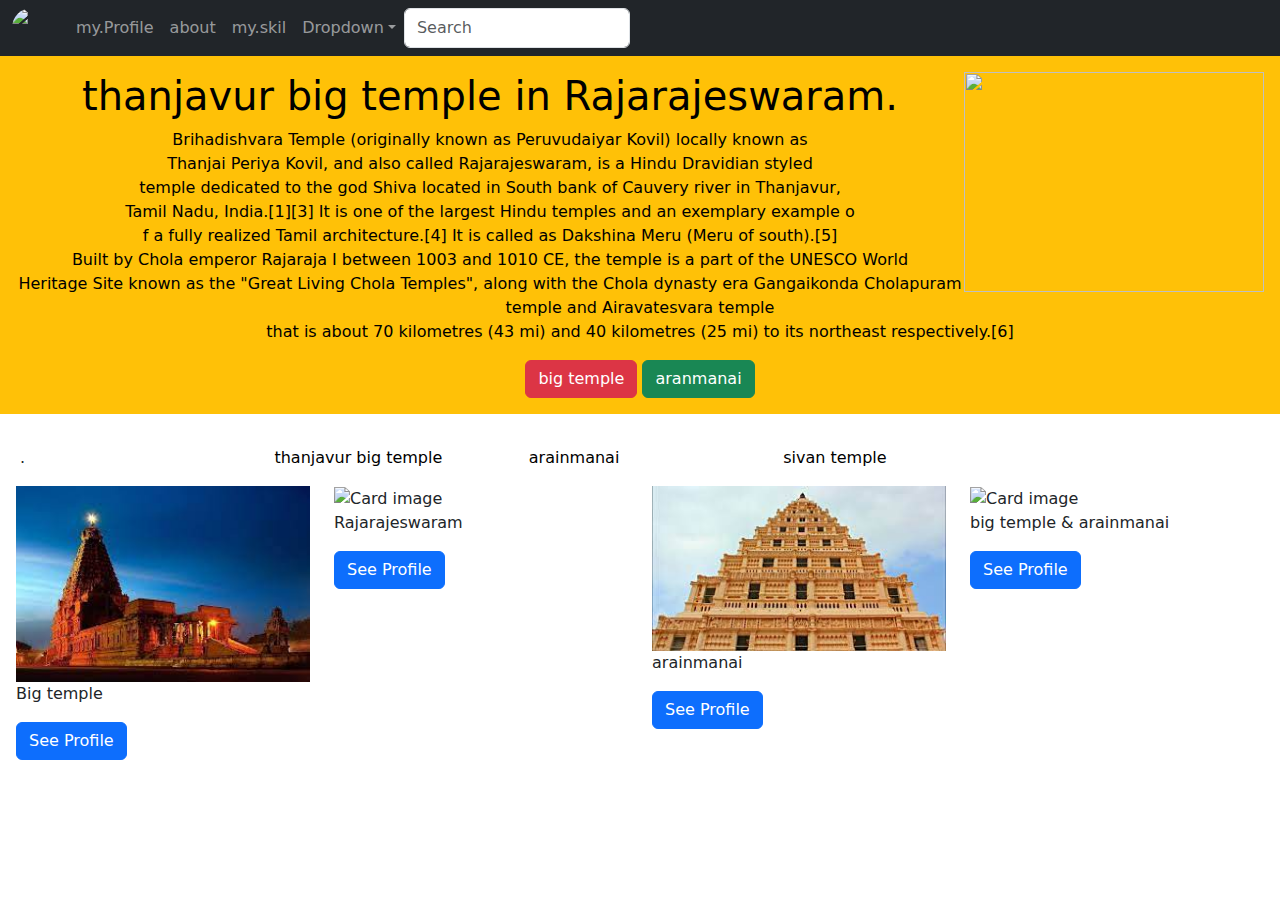
==== my own project/my portfolio.html @ 3fac7ea2 "sj.." ====
<!DOCTYPE html>
<html lang="en">
<head>
  <title>my new portfolio.</title>
  <meta charset="utf-8">
  <meta name="viewport" content="width=device-width, initial-scale=1">
  <link href="https://cdn.jsdelivr.net/npm/bootstrap@5.1.3/dist/css/bootstrap.min.css" rel="stylesheet">
  <script src="https://cdn.jsdelivr.net/npm/bootstrap@5.1.3/dist/js/bootstrap.bundle.min.js"></script>
  <link rel="stylesheet" href="boot.css">
</head>
<body>
    <nav class="navbar navbar-expand-sm bg-dark navbar-dark">
  <div class="container-fluid">
    <img src="https://encrypted-tbn0.gstatic.com/images?q=tbn:ANd9GcQzvE4Hkj0-R6w1xqtwpX_tSBVHMkHheyPXFw&usqp=CAU" alt="Logo" style="width:40px;" class="rounded-pill">
    <a class="navbar-brand" href="#"></a>
    <button class="navbar-toggler" type="button" data-bs-toggle="collapse" data-bs-target="#collapsibleNavbar">
      <span class="navbar-toggler-icon"></span>
    </button>
    <div class="collapse navbar-collapse" id="collapsibleNavbar">
      <ul class="navbar-nav">
        <li class="nav-item">
          <a class="nav-link" href="https://en.wikipedia.org/wiki/Elon_Musk#:~:text=Elon%20Reeve%20Musk%20FRS%20(%2F%CB%88,founder%20of%20Neuralink%20and%20OpenAI." target="_blank">my.Profile</a>
        </li>
        <li class="nav-item">
          <a class="nav-link" href="https://en.wikipedia.org/wiki/Mark_Zuckerberg#:~:text=Mark%20Elliot%20Zuckerberg%20was%20born,in%20Dobbs%20Ferry%2C%20New%20York." target="_blank">about</a>
        </li>
        <li class="nav-item">
          <a class="nav-link" href="https://medium.com/introverts-digest/keanu-reeves-a-life-story-that-will-inspire-you-c6cd361d05ea#:~:text=Keanu%20Reeves%20was%20born%20in,in%20a%20bed%20of%20roses." target="_blank">my.skil

          </a>
        </li>
        <li class="nav-item dropdown">
          <a class="nav-link dropdown-toggle" href="#" role="button" data-bs-toggle="dropdown">Dropdown</a>
          <ul class="dropdown-menu">
            <li><a class="dropdown-item" href="C:\Users\mohamedaadhilm\Downloads" target="_blank">help</a></li>
            <li><a class="dropdown-item" href="https://www.pdfdrive.com/rich-dad-poor-dad-e136494023.html" target="_blank">customer</li>
            <li><a class="dropdown-item" href="https://icrrd.com/media/01-11-2020-205951Mindset%20by%20Carol%20S.%20Dweck.pdf" target="_blank">mydream</a></li>
            <div class="aad form-check form-switch">
               
              </div>
          </ul>
        </li>
        <div class="input-group">
            <input type="search chocolate" class="form-control rounded" placeholder="Search" aria-label="Search" aria-describedby="search-addon"/>
      </div>
      </ul>
    </div>
  </div>
</nav>
    <div class="container-fluid p-3 bg-warning text-black text-center">
        <img src="https://encrypted-tbn0.gstatic.com/images?q=tbn:ANd9GcT7Dd1ev8yJpEah7RLB0MhgprL3kizxMWWjIA&usqp=CAU" class="mms float-lg-end" width="300" height="220">
      <h1 class="mmc">thanjavur big temple in Rajarajeswaram.</h1>
      <p>Brihadishvara Temple (originally known as Peruvudaiyar Kovil) locally known as<br>
         Thanjai Periya Kovil, and also called Rajarajeswaram, is a Hindu Dravidian styled <br>
         temple dedicated to the god Shiva located in South bank of Cauvery river in Thanjavur,<br>          Tamil Nadu, India.[1][3] It is one of the largest Hindu temples and an exemplary example o<br>
f a fully realized Tamil architecture.[4] It is called as Dakshina Meru (Meru of south).[5]<br>
         Built by Chola emperor Rajaraja I between 1003 and 1010 CE, the temple is a part of the UNESCO World <br>
         Heritage Site known as the "Great Living Chola Temples", along with the Chola dynasty era Gangaikonda Cholapuram temple and Airavatesvara temple <br>
         that is about 70 kilometres (43 mi) and 40 kilometres (25 mi) to its northeast respectively.[6]</p>
  <input type="button" class="msa btn btn-danger" value="big temple">
  <input type="submit" class="msa btn btn-success" value="aranmanai">
    </div>
            <div class="row p-3">
              <div class="k msq col p-3 bg-body text-body">.    </div>
                <div class="k msq col p-3 bg-body text-black">thanjavur big temple</div>
                <div class="k msq col p-3 bg-body text-black">arainmanai</div>
                <div class="k msq col p-3 bg-body text-black">sivan temple</div>
                <div class="k msq col p-3 bg-body text-white">.    </div>
                <div class="card-body">
                   
        </div>
        <div class="col-lg-3">
            <img class="card-img-top" src="[data-uri]"class="mms float-lg-end" alt="Card image" style="width:100%">
            <div class="card-body">
              <h4 class="card-title"></h4>
              <p class="card-text">Big temple</p>
              <a href="https://en.wikipedia.org/wiki/Brihadisvara_Temple,_Thanjavur" class="btn btn-primary">See Profile</a>
        </div>
        </div>
        <div class="col-lg-3">
            <img class="card-img-top" src="https://encrypted-tbn0.gstatic.com/images?q=tbn:ANd9GcTAtp02z7pX81Rr9ZTrzm1um8X60-qDIQ8Bwdwp5wKbGUBso6fjnmjB8Qe-5LkKTTfW9Bk&usqp=CAU" alt="Card image" style="width:100%">
            <div class="card-body">
              <h4 class="card-title"></h4>
              <p class="card-text">Rajarajeswaram</p>
              <a href="https://en.wikipedia.org/wiki/Brihadisvara_Temple,_Thanjavur" class="btn btn-primary">See Profile</a>
            </div>
        </div>
        <div class="col-lg-3">
                <img class="card-img-top" src="[data-uri]" alt="Card image" style="width:100%">
                <div class="card-body">
                  <h4 class="card-title"></h4>
                  <p class="card-text">arainmanai</p>
                  <a href="https://en.wikipedia.org/wiki/Brihadisvara_Temple,_Thanjavur" class="btn btn-primary">See Profile</a>
                </div>
            </div>
            <div class="col-sm-3">
                <img class="card-img-top" src="https://encrypted-tbn0.gstatic.com/images?q=tbn:ANd9GcTFquJi8RsHmMvoy42oDKAiXzB5qRAxFtO9oA&usqp=CAU" alt="Card image" style="width:100%">
                <div class="card-body">
                  <h4 class="card-title"></h4>
                  <p class="card-text">big temple & arainmanai</p>
                  <a href="https://en.wikipedia.org/wiki/Brihadisvara_Temple,_Thanjavur" class="btn btn-primary">See Profile</a>
                </div>
            </div>
      </div>
</body>
</html>
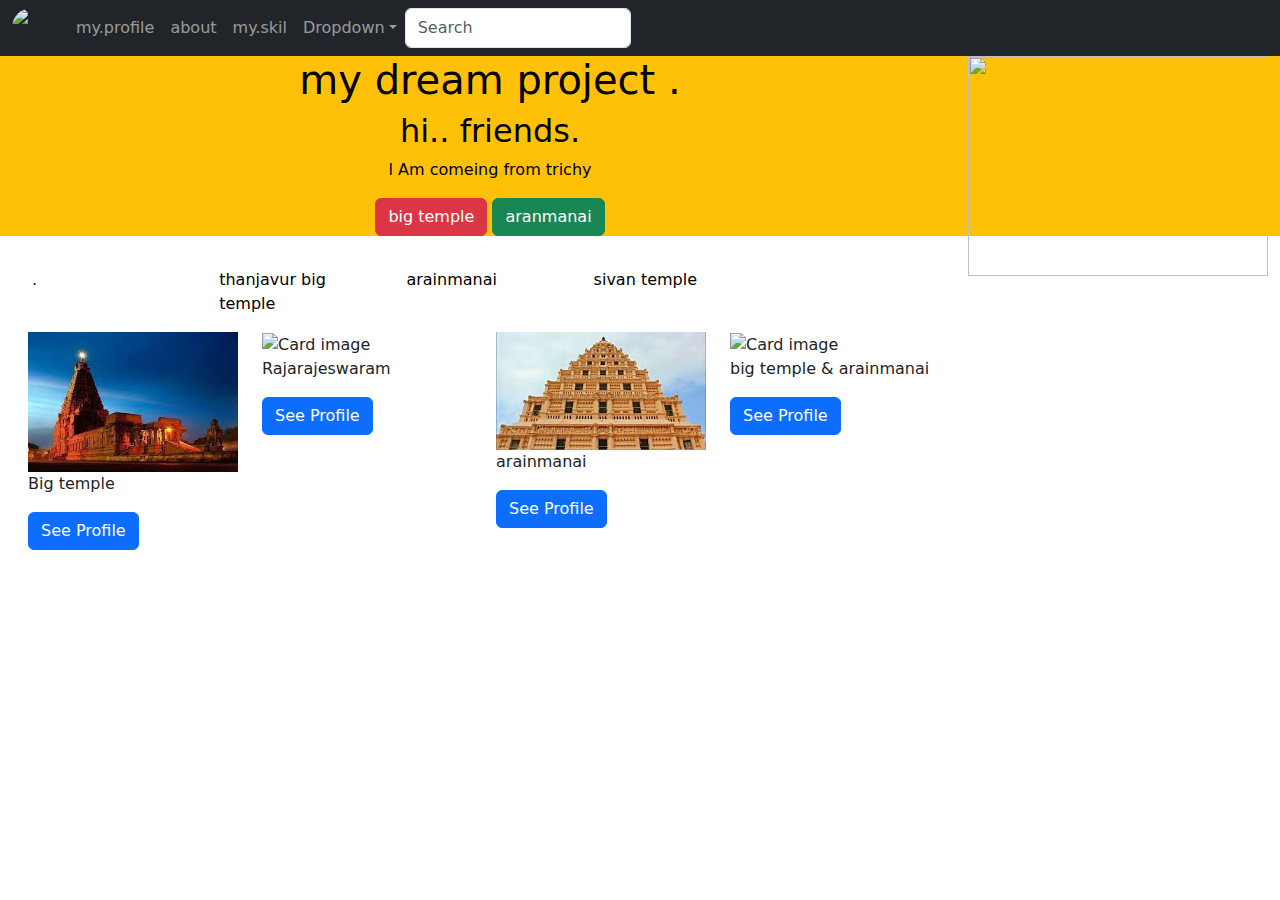
==== commit 7243fca0: "hii...sj" ====
--- a/my own project/my portfolio.html
+++ b/my own project/my portfolio.html
@@ -1,7 +1,7 @@
 <!DOCTYPE html>
 <html lang="en">
 <head>
-  <title>my new portfolio.</title>
+  <title>my new profile</title>
   <meta charset="utf-8">
   <meta name="viewport" content="width=device-width, initial-scale=1">
   <link href="https://cdn.jsdelivr.net/npm/bootstrap@5.1.3/dist/css/bootstrap.min.css" rel="stylesheet">
@@ -11,7 +11,7 @@
 <body>
     <nav class="navbar navbar-expand-sm bg-dark navbar-dark">
   <div class="container-fluid">
-    <img src="https://encrypted-tbn0.gstatic.com/images?q=tbn:ANd9GcQzvE4Hkj0-R6w1xqtwpX_tSBVHMkHheyPXFw&usqp=CAU" alt="Logo" style="width:40px;" class="rounded-pill">
+    <img src="https://avatars.githubusercontent.com/u/109274974?v=4" alt="Logo" style="width:40px;" class="rounded-pill">
     <a class="navbar-brand" href="#"></a>
     <button class="navbar-toggler" type="button" data-bs-toggle="collapse" data-bs-target="#collapsibleNavbar">
       <span class="navbar-toggler-icon"></span>
@@ -19,24 +19,21 @@
     <div class="collapse navbar-collapse" id="collapsibleNavbar">
       <ul class="navbar-nav">
         <li class="nav-item">
-          <a class="nav-link" href="https://en.wikipedia.org/wiki/Elon_Musk#:~:text=Elon%20Reeve%20Musk%20FRS%20(%2F%CB%88,founder%20of%20Neuralink%20and%20OpenAI." target="_blank">my.Profile</a>
+          <a class="nav-link" href="https://en.wikipedia.org/wiki/Elon_Musk#:~:text=Elon%20Reeve%20Musk%20FRS%20(%2F%CB%88,founder%20of%20Neuralink%20and%20OpenAI." target="_blank">my.profile</a>
         </li>
         <li class="nav-item">
           <a class="nav-link" href="https://en.wikipedia.org/wiki/Mark_Zuckerberg#:~:text=Mark%20Elliot%20Zuckerberg%20was%20born,in%20Dobbs%20Ferry%2C%20New%20York." target="_blank">about</a>
         </li>
         <li class="nav-item">
-          <a class="nav-link" href="https://medium.com/introverts-digest/keanu-reeves-a-life-story-that-will-inspire-you-c6cd361d05ea#:~:text=Keanu%20Reeves%20was%20born%20in,in%20a%20bed%20of%20roses." target="_blank">my.skil
-
-          </a>
+          <a class="nav-link" href="https://medium.com/introverts-digest/keanu-reeves-a-life-story-that-will-inspire-you-c6cd361d05ea#:~:text=Keanu%20Reeves%20was%20born%20in,in%20a%20bed%20of%20roses." target="_blank">my.skil</a>
         </li>
         <li class="nav-item dropdown">
           <a class="nav-link dropdown-toggle" href="#" role="button" data-bs-toggle="dropdown">Dropdown</a>
           <ul class="dropdown-menu">
             <li><a class="dropdown-item" href="C:\Users\mohamedaadhilm\Downloads" target="_blank">help</a></li>
             <li><a class="dropdown-item" href="https://www.pdfdrive.com/rich-dad-poor-dad-e136494023.html" target="_blank">customer</li>
-            <li><a class="dropdown-item" href="https://icrrd.com/media/01-11-2020-205951Mindset%20by%20Carol%20S.%20Dweck.pdf" target="_blank">mydream</a></li>
+            <li><a class="dropdown-item" href="https://icrrd.com/media/01-11-2020-205951Mindset%20by%20Carol%20S.%20Dweck.pdf" target="_blank">my.dreams</a></li>
             <div class="aad form-check form-switch">
-               
               </div>
           </ul>
         </li>
@@ -47,17 +44,12 @@
     </div>
   </div>
 </nav>
-    <div class="container-fluid p-3 bg-warning text-black text-center">
-        <img src="https://encrypted-tbn0.gstatic.com/images?q=tbn:ANd9GcT7Dd1ev8yJpEah7RLB0MhgprL3kizxMWWjIA&usqp=CAU" class="mms float-lg-end" width="300" height="220">
-      <h1 class="mmc">thanjavur big temple in Rajarajeswaram.</h1>
-      <p>Brihadishvara Temple (originally known as Peruvudaiyar Kovil) locally known as<br>
-         Thanjai Periya Kovil, and also called Rajarajeswaram, is a Hindu Dravidian styled <br>
-         temple dedicated to the god Shiva located in South bank of Cauvery river in Thanjavur,<br>          Tamil Nadu, India.[1][3] It is one of the largest Hindu temples and an exemplary example o<br>
-f a fully realized Tamil architecture.[4] It is called as Dakshina Meru (Meru of south).[5]<br>
-         Built by Chola emperor Rajaraja I between 1003 and 1010 CE, the temple is a part of the UNESCO World <br>
-         Heritage Site known as the "Great Living Chola Temples", along with the Chola dynasty era Gangaikonda Cholapuram temple and Airavatesvara temple <br>
-         that is about 70 kilometres (43 mi) and 40 kilometres (25 mi) to its northeast respectively.[6]</p>
-  <input type="button" class="msa btn btn-danger" value="big temple">
+    <div class="container-fluid p-6 bg-warning text-black text-center">
+        <img src="https://avatars.githubusercontent.com/u/109274974?v=4" class="mms float-lg-end" width="300" height="220">
+      <h1 class="mmc">my dream project .</h1>
+      <h2>hi.. friends. </h2>
+      <p>l Am comeing from trichy </p>
+        <input type="button" class="msa btn btn-danger" value="big temple">
   <input type="submit" class="msa btn btn-success" value="aranmanai">
     </div>
             <div class="row p-3">
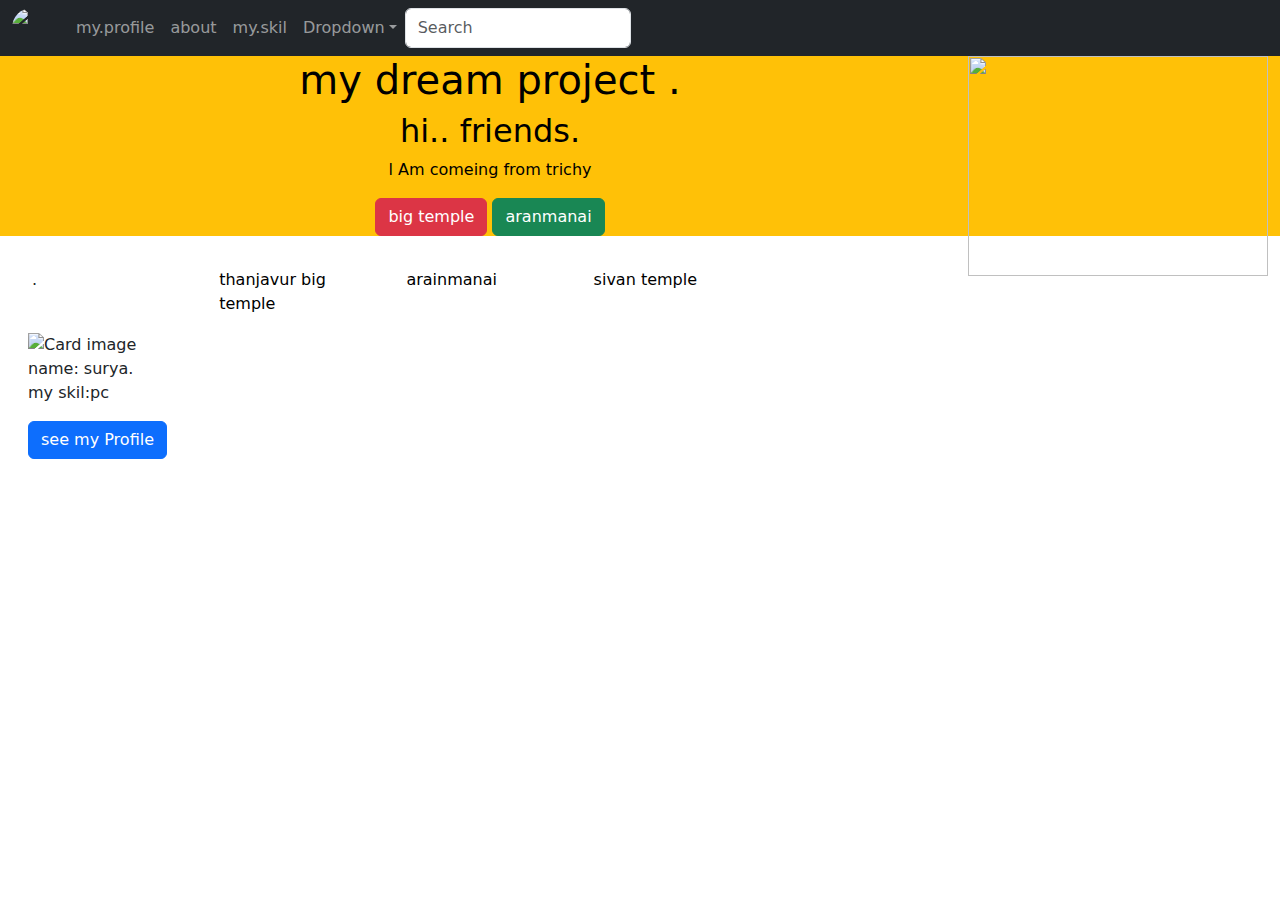
==== commit 518d5813: "hi..sj" ====
--- a/my own project/my portfolio.html
+++ b/my own project/my portfolio.html
@@ -61,38 +61,15 @@
                 <div class="card-body">
                    
         </div>
-        <div class="col-lg-3">
-            <img class="card-img-top" src="[data-uri]"class="mms float-lg-end" alt="Card image" style="width:100%">
+        <div class="col-sm-5">
+            <img class="card-img-top" src="https://avatars.githubusercontent.com/u/109274974?v=4"class="mms float-lg-start" alt="Card image" style="width:100%">
             <div class="card-body">
               <h4 class="card-title"></h4>
-              <p class="card-text">Big temple</p>
-              <a href="https://en.wikipedia.org/wiki/Brihadisvara_Temple,_Thanjavur" class="btn btn-primary">See Profile</a>
+              <p class="card-text">name: surya.<br>
+            my skil:pc</p>
+              <a href="https://github.com/asuryakevin" class="btn btn-primary">see my Profile</a>
         </div>
         </div>
-        <div class="col-lg-3">
-            <img class="card-img-top" src="https://encrypted-tbn0.gstatic.com/images?q=tbn:ANd9GcTAtp02z7pX81Rr9ZTrzm1um8X60-qDIQ8Bwdwp5wKbGUBso6fjnmjB8Qe-5LkKTTfW9Bk&usqp=CAU" alt="Card image" style="width:100%">
-            <div class="card-body">
-              <h4 class="card-title"></h4>
-              <p class="card-text">Rajarajeswaram</p>
-              <a href="https://en.wikipedia.org/wiki/Brihadisvara_Temple,_Thanjavur" class="btn btn-primary">See Profile</a>
-            </div>
-        </div>
-        <div class="col-lg-3">
-                <img class="card-img-top" src="[data-uri]" alt="Card image" style="width:100%">
-                <div class="card-body">
-                  <h4 class="card-title"></h4>
-                  <p class="card-text">arainmanai</p>
-                  <a href="https://en.wikipedia.org/wiki/Brihadisvara_Temple,_Thanjavur" class="btn btn-primary">See Profile</a>
-                </div>
-            </div>
-            <div class="col-sm-3">
-                <img class="card-img-top" src="https://encrypted-tbn0.gstatic.com/images?q=tbn:ANd9GcTFquJi8RsHmMvoy42oDKAiXzB5qRAxFtO9oA&usqp=CAU" alt="Card image" style="width:100%">
-                <div class="card-body">
-                  <h4 class="card-title"></h4>
-                  <p class="card-text">big temple & arainmanai</p>
-                  <a href="https://en.wikipedia.org/wiki/Brihadisvara_Temple,_Thanjavur" class="btn btn-primary">See Profile</a>
-                </div>
-            </div>
-      </div>
+        
 </body>
 </html>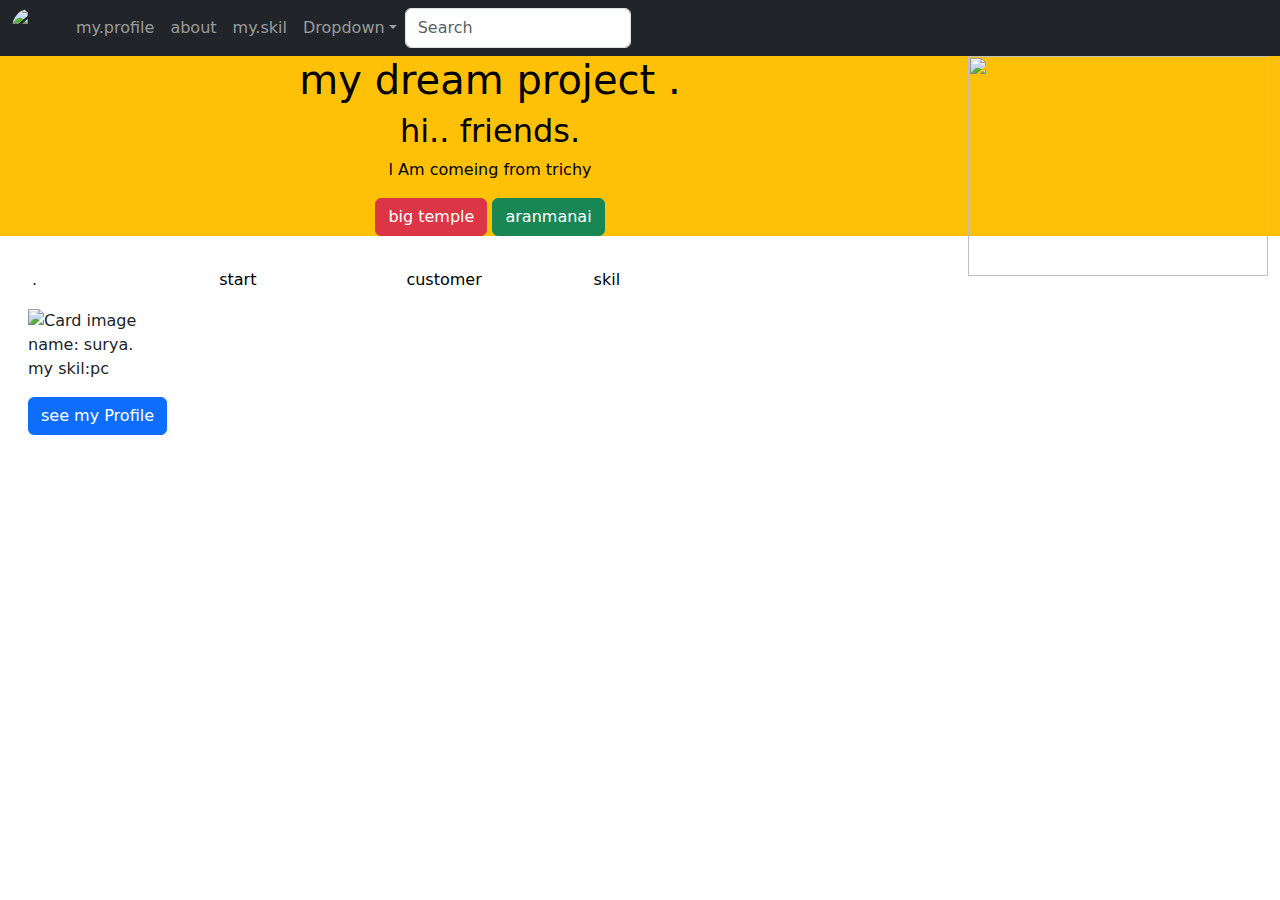
==== commit 2f4159b0: "hi" ====
--- a/my own project/my portfolio.html
+++ b/my own project/my portfolio.html
@@ -54,10 +54,10 @@
     </div>
             <div class="row p-3">
               <div class="k msq col p-3 bg-body text-body">.    </div>
-                <div class="k msq col p-3 bg-body text-black">thanjavur big temple</div>
-                <div class="k msq col p-3 bg-body text-black">arainmanai</div>
-                <div class="k msq col p-3 bg-body text-black">sivan temple</div>
-                <div class="k msq col p-3 bg-body text-white">.    </div>
+                <div class="k msq col p-3 bg-body text-black">start</div>
+                <div class="k msq col p-3 bg-body text-black">customer</div>
+                <div class="k msq col p-3 bg-body text-black">skil</div>
+                <div class="k msq col p-3 bg-body text-white">end</div>
                 <div class="card-body">
                    
         </div>
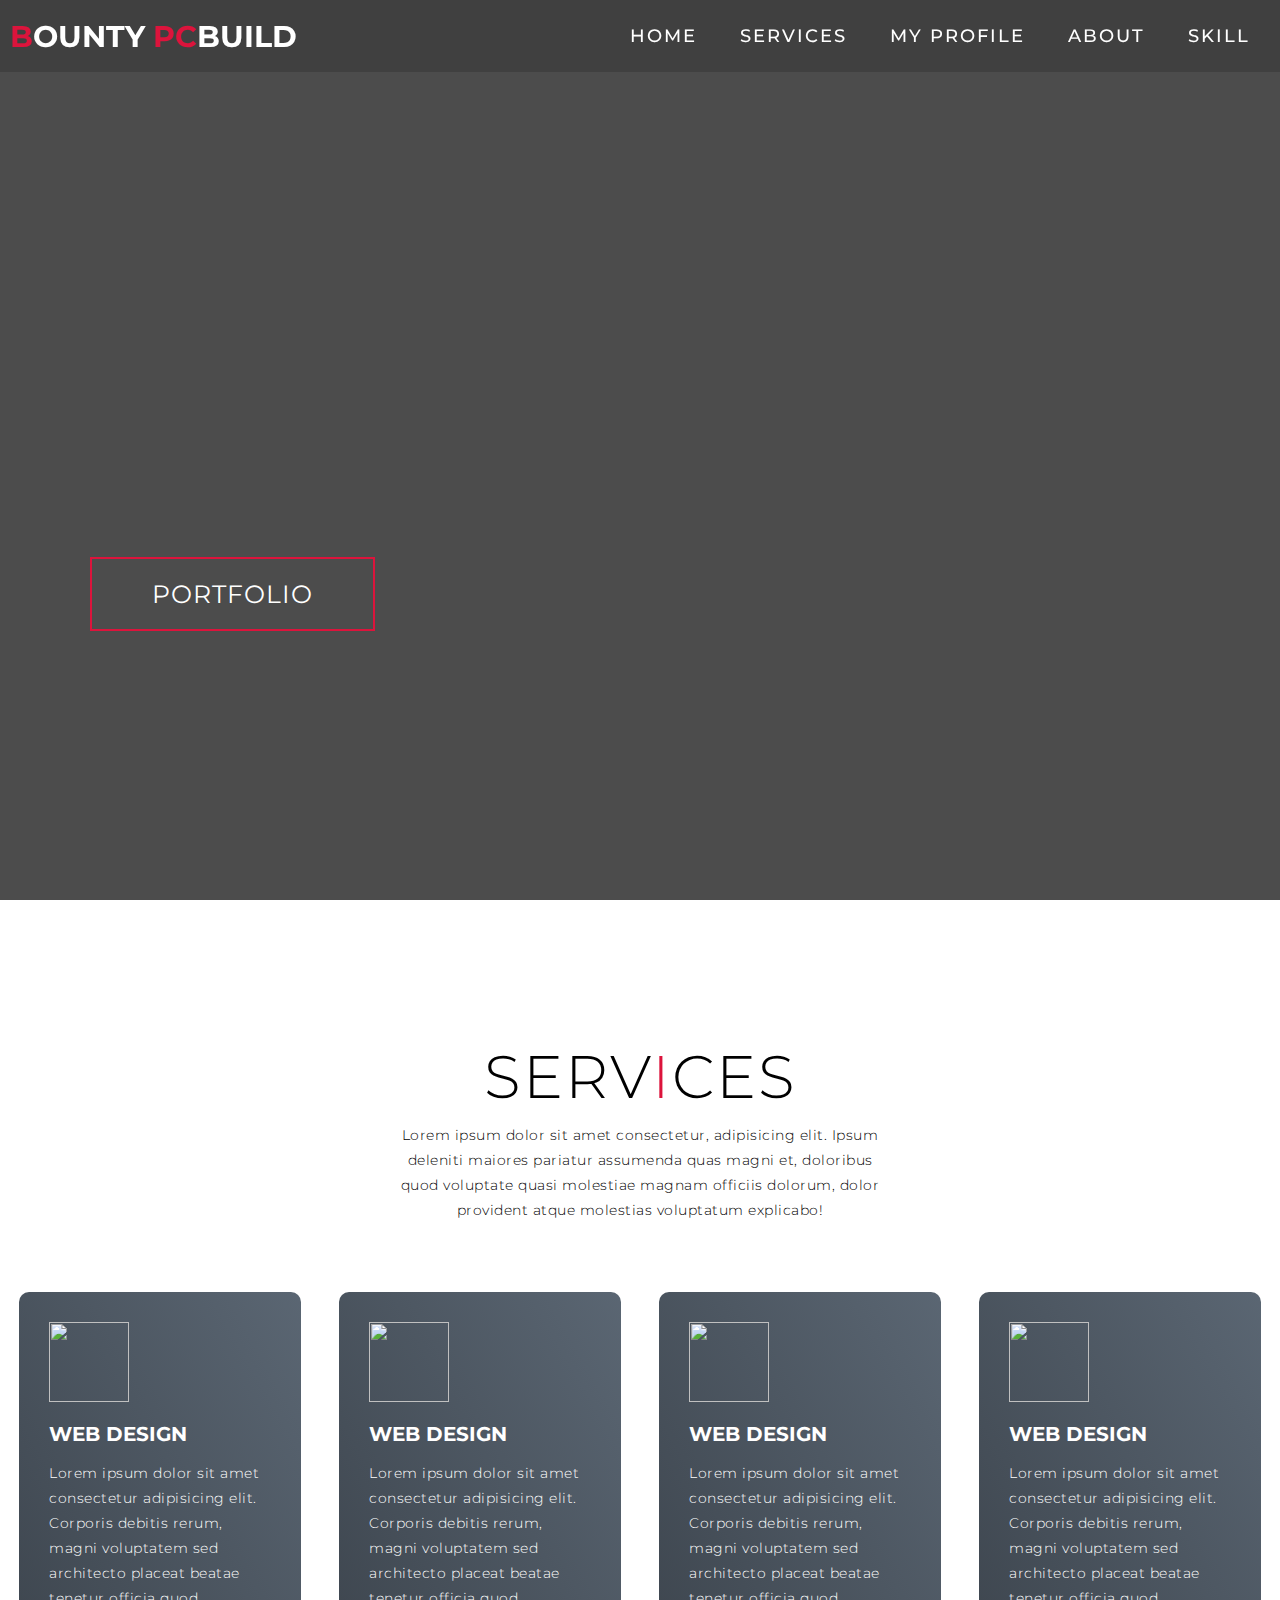
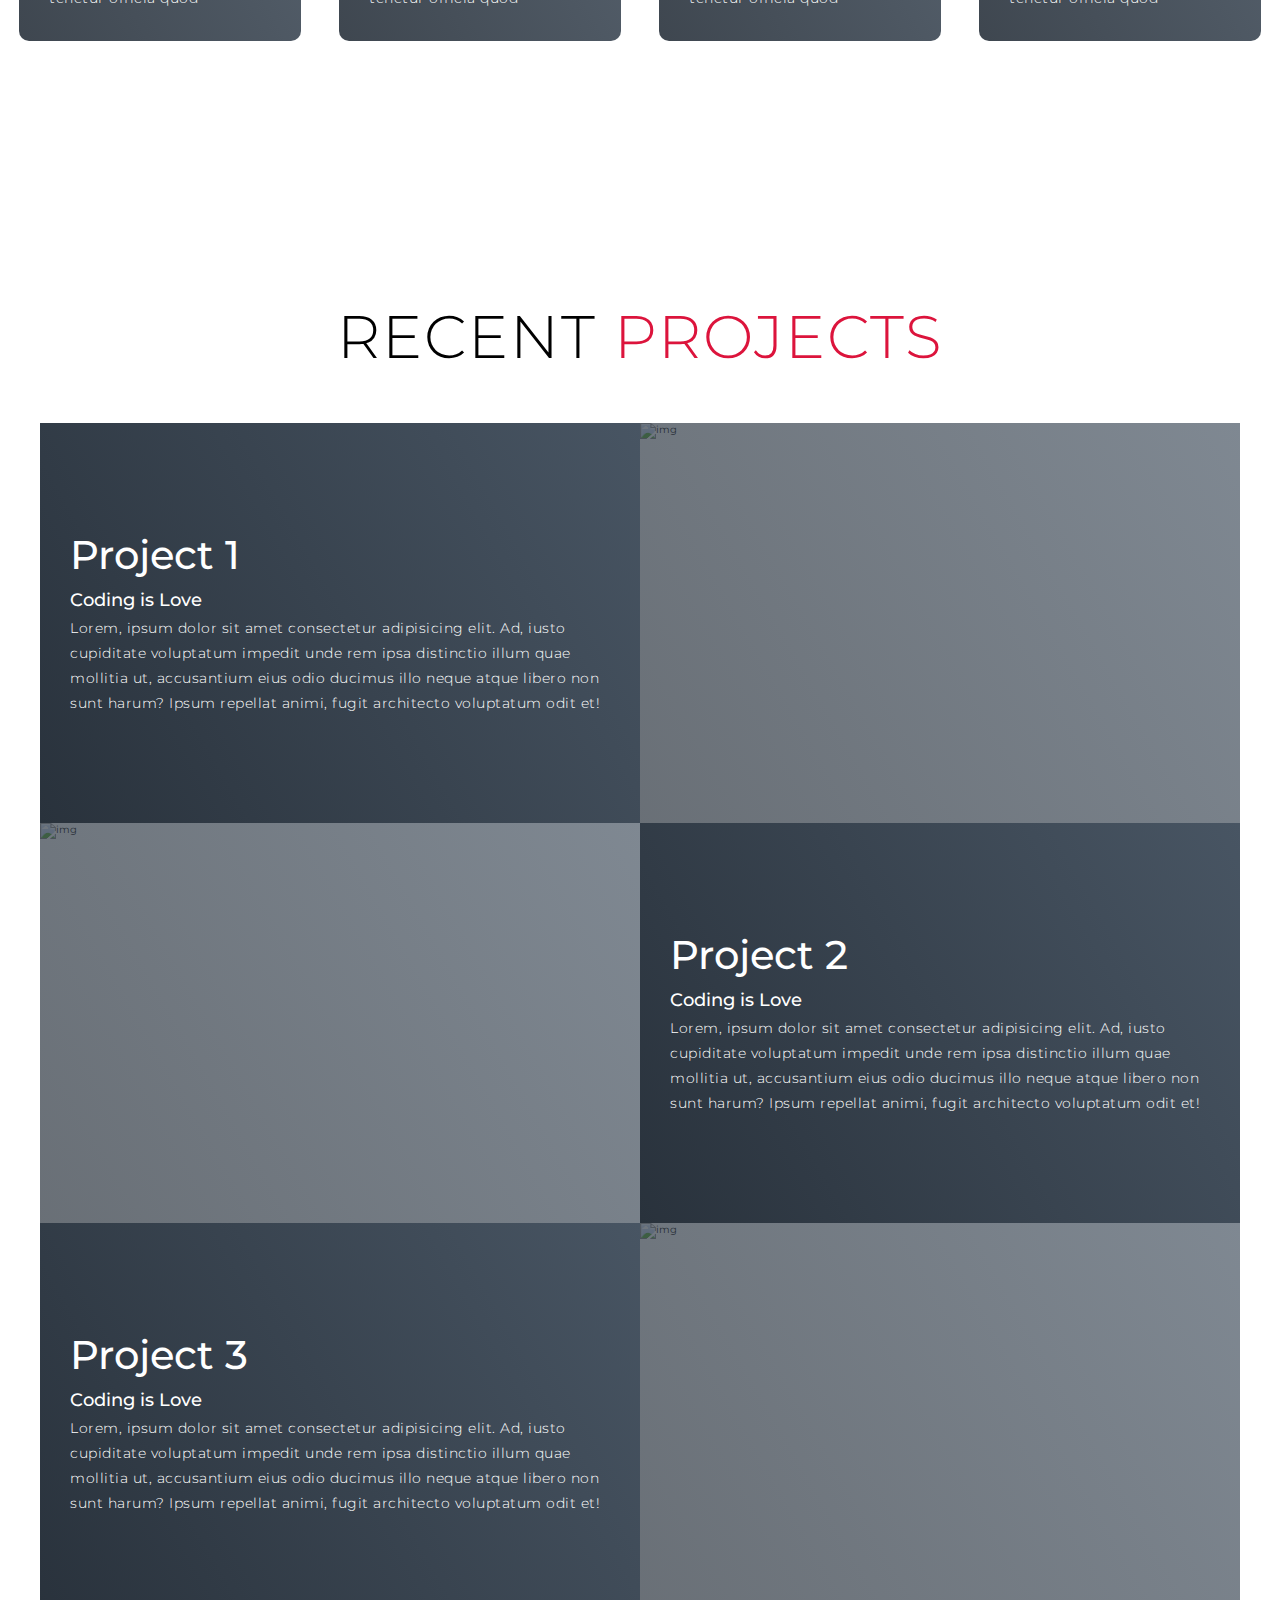
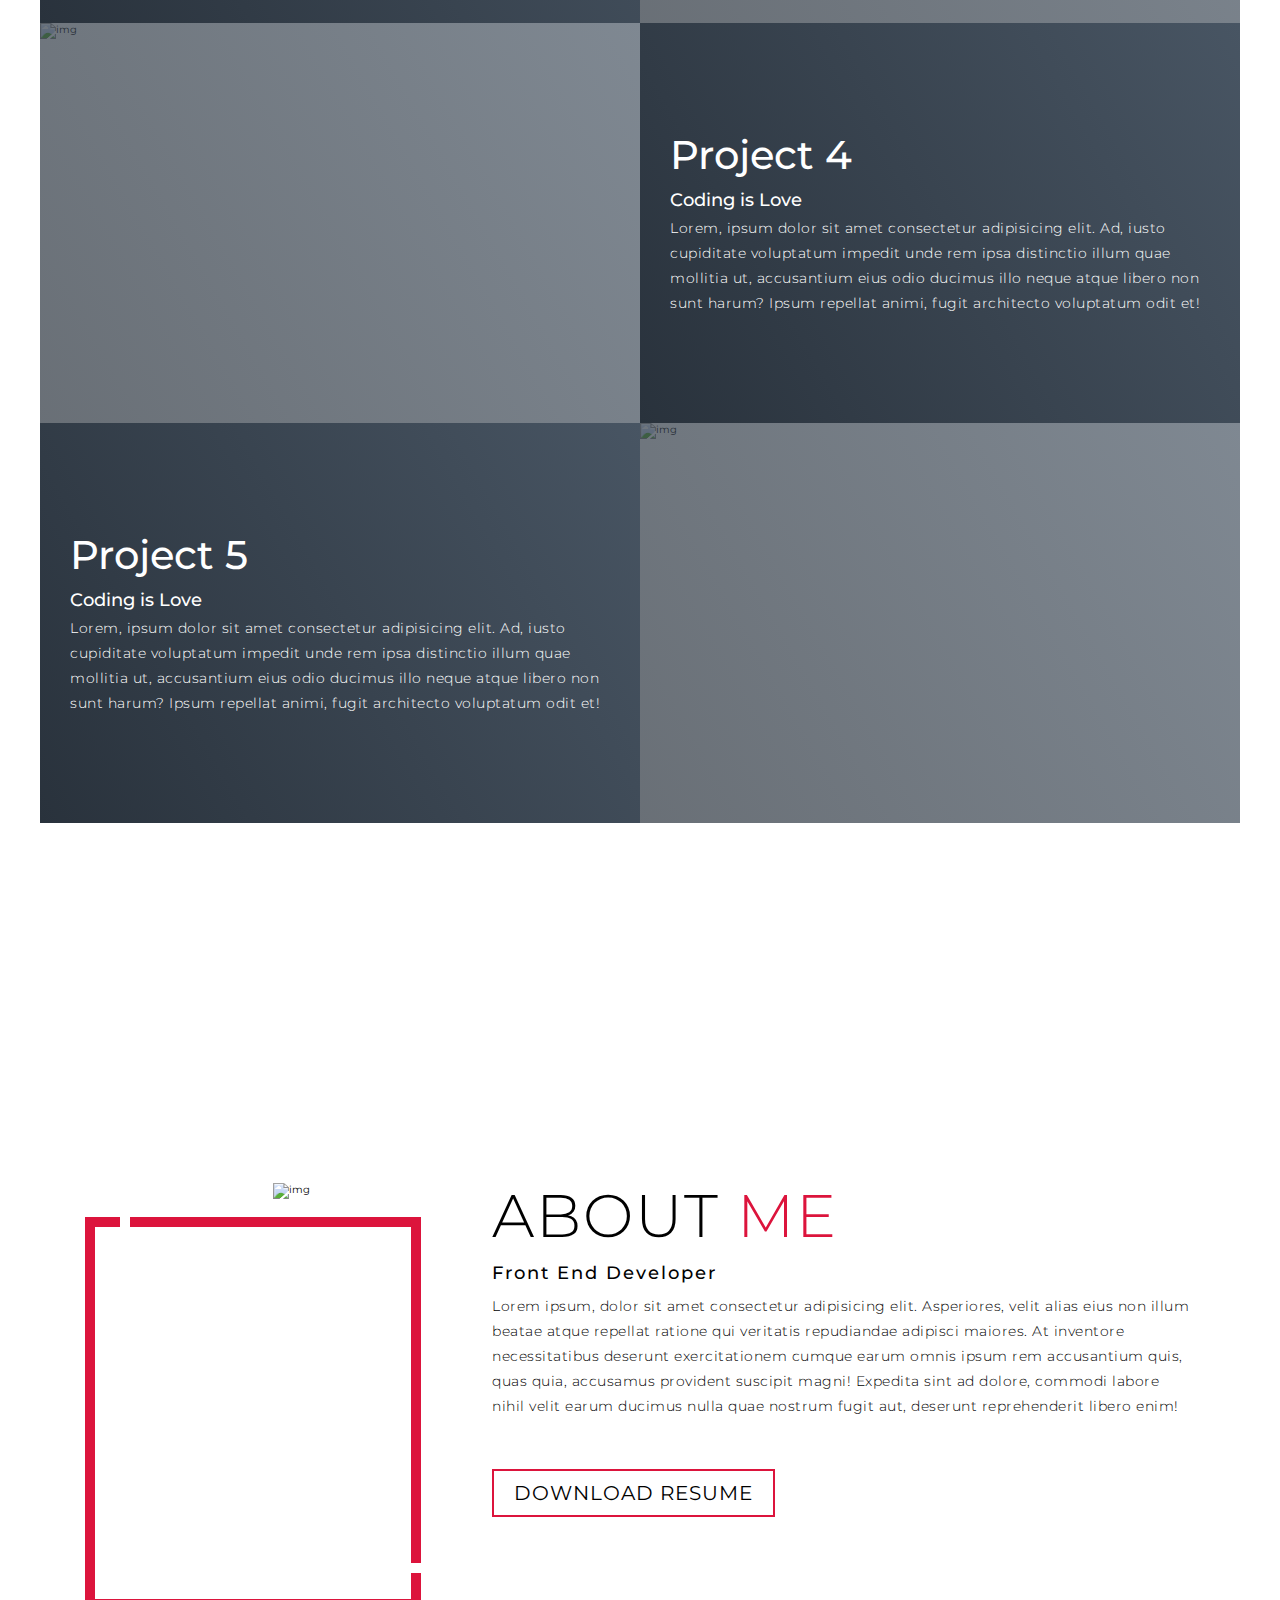
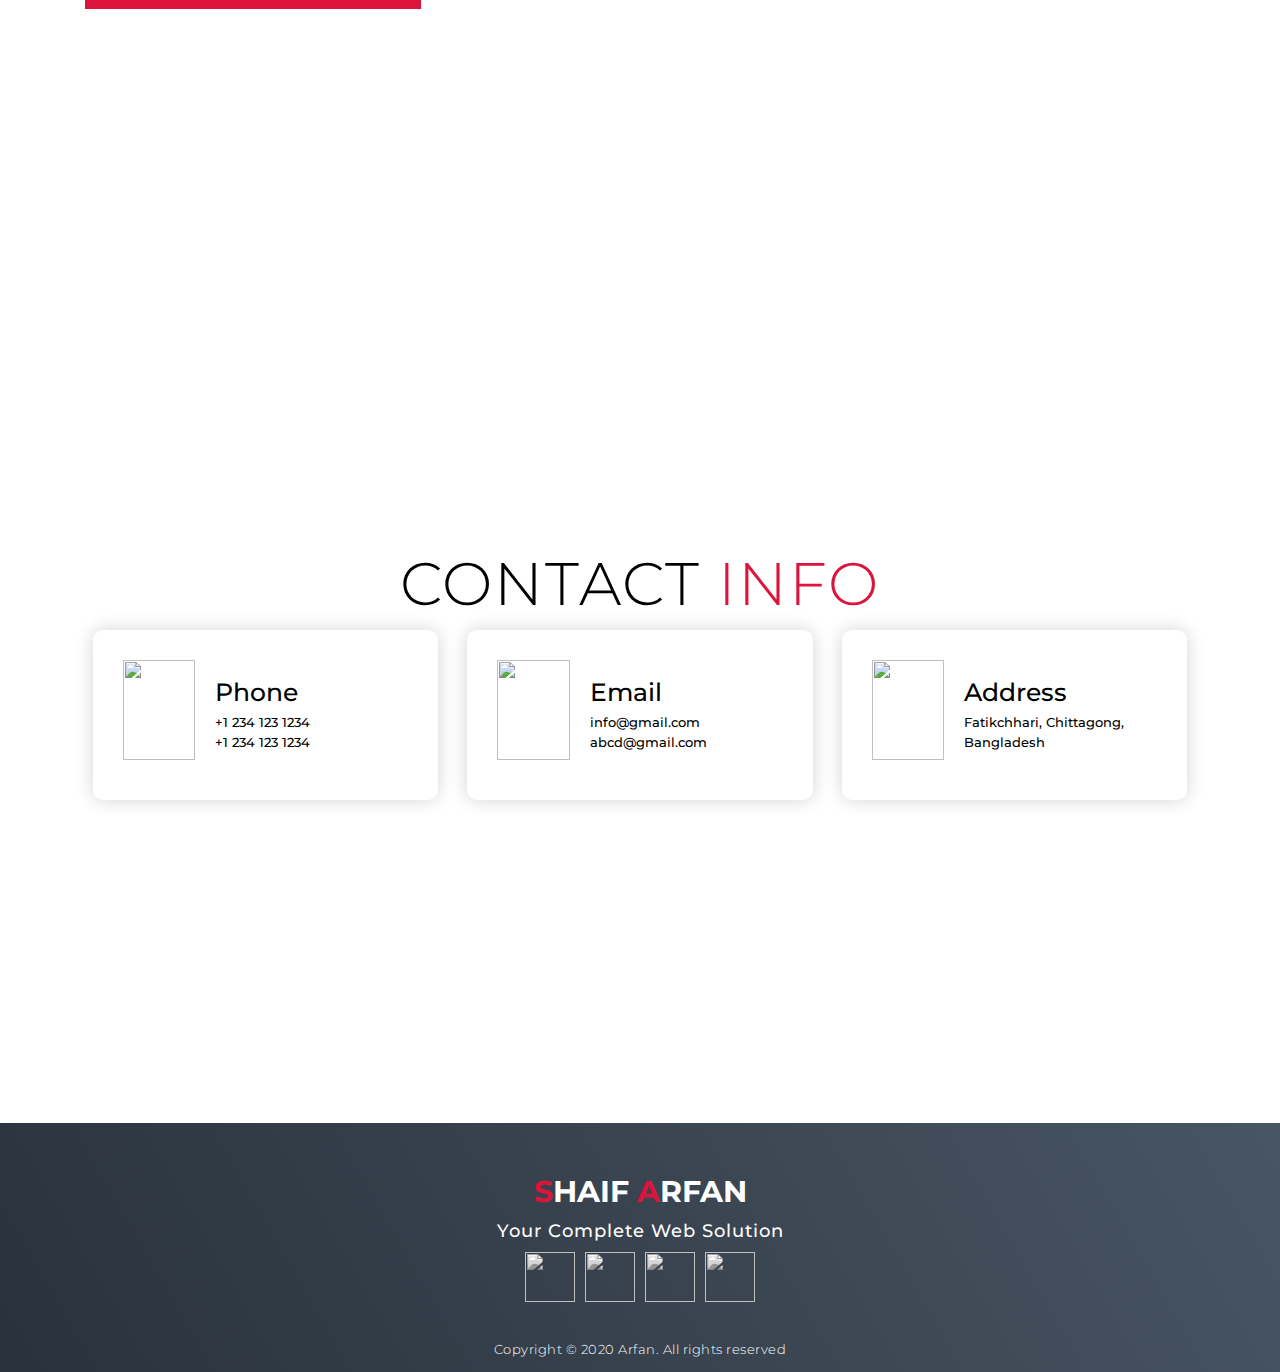
==== commit b5707fb8: "hlo sj" ====
--- a/my own project/my portfolio.html
+++ b/my own project/my portfolio.html
@@ -1,75 +1,248 @@
 <!DOCTYPE html>
 <html lang="en">
+
 <head>
-  <title>my new profile</title>
-  <meta charset="utf-8">
-  <meta name="viewport" content="width=device-width, initial-scale=1">
-  <link href="https://cdn.jsdelivr.net/npm/bootstrap@5.1.3/dist/css/bootstrap.min.css" rel="stylesheet">
-  <script src="https://cdn.jsdelivr.net/npm/bootstrap@5.1.3/dist/js/bootstrap.bundle.min.js"></script>
-  <link rel="stylesheet" href="boot.css">
+  <meta charset="UTF-8">
+  <meta name="viewport" content="width=device-width, initial-scale=1.0">
+  <link rel="stylesheet" href="sk style.css">
+  <title>My Portfolio</title>
 </head>
+
 <body>
-    <nav class="navbar navbar-expand-sm bg-dark navbar-dark">
-  <div class="container-fluid">
-    <img src="https://avatars.githubusercontent.com/u/109274974?v=4" alt="Logo" style="width:40px;" class="rounded-pill">
-    <a class="navbar-brand" href="#"></a>
-    <button class="navbar-toggler" type="button" data-bs-toggle="collapse" data-bs-target="#collapsibleNavbar">
-      <span class="navbar-toggler-icon"></span>
-    </button>
-    <div class="collapse navbar-collapse" id="collapsibleNavbar">
-      <ul class="navbar-nav">
-        <li class="nav-item">
-          <a class="nav-link" href="https://en.wikipedia.org/wiki/Elon_Musk#:~:text=Elon%20Reeve%20Musk%20FRS%20(%2F%CB%88,founder%20of%20Neuralink%20and%20OpenAI." target="_blank">my.profile</a>
-        </li>
-        <li class="nav-item">
-          <a class="nav-link" href="https://en.wikipedia.org/wiki/Mark_Zuckerberg#:~:text=Mark%20Elliot%20Zuckerberg%20was%20born,in%20Dobbs%20Ferry%2C%20New%20York." target="_blank">about</a>
-        </li>
-        <li class="nav-item">
-          <a class="nav-link" href="https://medium.com/introverts-digest/keanu-reeves-a-life-story-that-will-inspire-you-c6cd361d05ea#:~:text=Keanu%20Reeves%20was%20born%20in,in%20a%20bed%20of%20roses." target="_blank">my.skil</a>
-        </li>
-        <li class="nav-item dropdown">
-          <a class="nav-link dropdown-toggle" href="#" role="button" data-bs-toggle="dropdown">Dropdown</a>
-          <ul class="dropdown-menu">
-            <li><a class="dropdown-item" href="C:\Users\mohamedaadhilm\Downloads" target="_blank">help</a></li>
-            <li><a class="dropdown-item" href="https://www.pdfdrive.com/rich-dad-poor-dad-e136494023.html" target="_blank">customer</li>
-            <li><a class="dropdown-item" href="https://icrrd.com/media/01-11-2020-205951Mindset%20by%20Carol%20S.%20Dweck.pdf" target="_blank">my.dreams</a></li>
-            <div class="aad form-check form-switch">
-              </div>
+  <!-- Header -->
+  <section id="header">
+    <div class="header container">
+      <div class="nav-bar">
+        <div class="brand">
+          <a href="#hero">
+            <h1><span>B</span>ounty <span>pc</span>build</h1>
+          </a>
+        </div>
+        <div class="nav-list">
+          <div class="hamburger">
+            <div class="bar"></div>
+          </div>
+          <ul>
+            <li><a href="#hero" data-after="Home">Home</a></li>
+            <li><a href="#services" data-after="Service">Services</a></li>
+            <li><a href="#projects" data-after="Projects">my profile</a></li>
+            <li><a href="#about" data-after="About">About</a></li>
+            <li><a href="#contact" data-after="Contact">skill</a></li>
           </ul>
-        </li>
-        <div class="input-group">
-            <input type="search chocolate" class="form-control rounded" placeholder="Search" aria-label="Search" aria-describedby="search-addon"/>
-      </div>
-      </ul>
-    </div>
-  </div>
-</nav>
-    <div class="container-fluid p-6 bg-warning text-black text-center">
-        <img src="https://avatars.githubusercontent.com/u/109274974?v=4" class="mms float-lg-end" width="300" height="220">
-      <h1 class="mmc">my dream project .</h1>
-      <h2>hi.. friends. </h2>
-      <p>l Am comeing from trichy </p>
-        <input type="button" class="msa btn btn-danger" value="big temple">
-  <input type="submit" class="msa btn btn-success" value="aranmanai">
-    </div>
-            <div class="row p-3">
-              <div class="k msq col p-3 bg-body text-body">.    </div>
-                <div class="k msq col p-3 bg-body text-black">start</div>
-                <div class="k msq col p-3 bg-body text-black">customer</div>
-                <div class="k msq col p-3 bg-body text-black">skil</div>
-                <div class="k msq col p-3 bg-body text-white">end</div>
-                <div class="card-body">
-                   
-        </div>
-        <div class="col-sm-5">
-            <img class="card-img-top" src="https://avatars.githubusercontent.com/u/109274974?v=4"class="mms float-lg-start" alt="Card image" style="width:100%">
-            <div class="card-body">
-              <h4 class="card-title"></h4>
-              <p class="card-text">name: surya.<br>
-            my skil:pc</p>
-              <a href="https://github.com/asuryakevin" class="btn btn-primary">see my Profile</a>
-        </div>
-        </div>
-        
+        </div>
+      </div>
+    </div>
+  </section>
+  <!-- End Header -->
+
+
+  <!-- Hero Section  -->
+  <section id="hero">
+    <div class="hero container">
+      <div>
+        <h1>Hello,friends. <span></span></h1>
+        <h1>My Name is <span></span></h1>
+        <h1>surya.sk<span></span></h1>
+        <a href="#projects" type="button" class="cta">Portfolio</a>
+      </div>
+    </div>
+  </section>
+  <!-- End Hero Section  -->
+
+  <!-- Service Section -->
+  <section id="services">
+    <div class="services container">
+      <div class="service-top">
+        <h1 class="section-title">Serv<span>i</span>ces</h1>
+        <p>Lorem ipsum dolor sit amet consectetur, adipisicing elit. Ipsum deleniti maiores pariatur assumenda quas
+          magni et, doloribus quod voluptate quasi molestiae magnam officiis dolorum, dolor provident atque molestias
+          voluptatum explicabo!</p>
+      </div>
+      <div class="service-bottom">
+        <div class="service-item">
+          <div class="icon"><img src="https://img.icons8.com/bubbles/100/000000/services.png" /></div>
+          <h2>Web Design</h2>
+          <p>Lorem ipsum dolor sit amet consectetur adipisicing elit. Corporis debitis rerum, magni voluptatem sed
+            architecto placeat beatae tenetur officia quod</p>
+        </div>
+        <div class="service-item">
+          <div class="icon"><img src="https://img.icons8.com/bubbles/100/000000/services.png" /></div>
+          <h2>Web Design</h2>
+          <p>Lorem ipsum dolor sit amet consectetur adipisicing elit. Corporis debitis rerum, magni voluptatem sed
+            architecto placeat beatae tenetur officia quod</p>
+        </div>
+        <div class="service-item">
+          <div class="icon"><img src="https://img.icons8.com/bubbles/100/000000/services.png" /></div>
+          <h2>Web Design</h2>
+          <p>Lorem ipsum dolor sit amet consectetur adipisicing elit. Corporis debitis rerum, magni voluptatem sed
+            architecto placeat beatae tenetur officia quod</p>
+        </div>
+        <div class="service-item">
+          <div class="icon"><img src="https://img.icons8.com/bubbles/100/000000/services.png" /></div>
+          <h2>Web Design</h2>
+          <p>Lorem ipsum dolor sit amet consectetur adipisicing elit. Corporis debitis rerum, magni voluptatem sed
+            architecto placeat beatae tenetur officia quod</p>
+        </div>
+      </div>
+    </div>
+  </section>
+  <!-- End Service Section -->
+
+  <!-- Projects Section -->
+  <section id="projects">
+    <div class="projects container">
+      <div class="projects-header">
+        <h1 class="section-title">Recent <span>Projects</span></h1>
+      </div>
+      <div class="all-projects">
+        <div class="project-item">
+          <div class="project-info">
+            <h1>Project 1</h1>
+            <h2>Coding is Love</h2>
+            <p>Lorem, ipsum dolor sit amet consectetur adipisicing elit. Ad, iusto cupiditate voluptatum impedit unde
+              rem ipsa distinctio illum quae mollitia ut, accusantium eius odio ducimus illo neque atque libero non sunt
+              harum? Ipsum repellat animi, fugit architecto voluptatum odit et!</p>
+          </div>
+          <div class="project-img">
+            <img src="./img/img-1.png" alt="img">
+          </div>
+        </div>
+        <div class="project-item">
+          <div class="project-info">
+            <h1>Project 2</h1>
+            <h2>Coding is Love</h2>
+            <p>Lorem, ipsum dolor sit amet consectetur adipisicing elit. Ad, iusto cupiditate voluptatum impedit unde
+              rem ipsa distinctio illum quae mollitia ut, accusantium eius odio ducimus illo neque atque libero non sunt
+              harum? Ipsum repellat animi, fugit architecto voluptatum odit et!</p>
+          </div>
+          <div class="project-img">
+            <img src="./img/img-1.png" alt="img">
+          </div>
+        </div>
+        <div class="project-item">
+          <div class="project-info">
+            <h1>Project 3</h1>
+            <h2>Coding is Love</h2>
+            <p>Lorem, ipsum dolor sit amet consectetur adipisicing elit. Ad, iusto cupiditate voluptatum impedit unde
+              rem ipsa distinctio illum quae mollitia ut, accusantium eius odio ducimus illo neque atque libero non sunt
+              harum? Ipsum repellat animi, fugit architecto voluptatum odit et!</p>
+          </div>
+          <div class="project-img">
+            <img src="./img/img-1.png" alt="img">
+          </div>
+        </div>
+        <div class="project-item">
+          <div class="project-info">
+            <h1>Project 4</h1>
+            <h2>Coding is Love</h2>
+            <p>Lorem, ipsum dolor sit amet consectetur adipisicing elit. Ad, iusto cupiditate voluptatum impedit unde
+              rem ipsa distinctio illum quae mollitia ut, accusantium eius odio ducimus illo neque atque libero non sunt
+              harum? Ipsum repellat animi, fugit architecto voluptatum odit et!</p>
+          </div>
+          <div class="project-img">
+            <img src="./img/img-1.png" alt="img">
+          </div>
+        </div>
+        <div class="project-item">
+          <div class="project-info">
+            <h1>Project 5</h1>
+            <h2>Coding is Love</h2>
+            <p>Lorem, ipsum dolor sit amet consectetur adipisicing elit. Ad, iusto cupiditate voluptatum impedit unde
+              rem ipsa distinctio illum quae mollitia ut, accusantium eius odio ducimus illo neque atque libero non sunt
+              harum? Ipsum repellat animi, fugit architecto voluptatum odit et!</p>
+          </div>
+          <div class="project-img">
+            <img src="./img/img-1.png" alt="img">
+          </div>
+        </div>
+      </div>
+    </div>
+  </section>
+  <!-- End Projects Section -->
+
+  <!-- About Section -->
+  <section id="about">
+    <div class="about container">
+      <div class="col-left">
+        <div class="about-img">
+          <img src="./img/img-2.png" alt="img">
+        </div>
+      </div>
+      <div class="col-right">
+        <h1 class="section-title">About <span>me</span></h1>
+        <h2>Front End Developer</h2>
+        <p>Lorem ipsum, dolor sit amet consectetur adipisicing elit. Asperiores, velit alias eius non illum beatae atque
+          repellat ratione qui veritatis repudiandae adipisci maiores. At inventore necessitatibus deserunt
+          exercitationem cumque earum omnis ipsum rem accusantium quis, quas quia, accusamus provident suscipit magni!
+          Expedita sint ad dolore, commodi labore nihil velit earum ducimus nulla quae nostrum fugit aut, deserunt
+          reprehenderit libero enim!</p>
+        <a href="#" class="cta">Download Resume</a>
+      </div>
+    </div>
+  </section>
+  <!-- End About Section -->
+
+  <!-- Contact Section -->
+  <section id="contact">
+    <div class="contact container">
+      <div>
+        <h1 class="section-title">Contact <span>info</span></h1>
+      </div>
+      <div class="contact-items">
+        <div class="contact-item">
+          <div class="icon"><img src="https://img.icons8.com/bubbles/100/000000/phone.png" /></div>
+          <div class="contact-info">
+            <h1>Phone</h1>
+            <h2>+1 234 123 1234</h2>
+            <h2>+1 234 123 1234</h2>
+          </div>
+        </div>
+        <div class="contact-item">
+          <div class="icon"><img src="https://img.icons8.com/bubbles/100/000000/new-post.png" /></div>
+          <div class="contact-info">
+            <h1>Email</h1>
+            <h2>info@gmail.com</h2>
+            <h2>abcd@gmail.com</h2>
+          </div>
+        </div>
+        <div class="contact-item">
+          <div class="icon"><img src="https://img.icons8.com/bubbles/100/000000/map-marker.png" /></div>
+          <div class="contact-info">
+            <h1>Address</h1>
+            <h2>Fatikchhari, Chittagong, Bangladesh</h2>
+          </div>
+        </div>
+      </div>
+    </div>
+  </section>
+  <!-- End Contact Section -->
+
+  <!-- Footer -->
+  <section id="footer">
+    <div class="footer container">
+      <div class="brand">
+        <h1><span>S</span>haif <span>A</span>rfan</h1>
+      </div>
+      <h2>Your Complete Web Solution</h2>
+      <div class="social-icon">
+        <div class="social-item">
+          <a href="#"><img src="https://img.icons8.com/bubbles/100/000000/facebook-new.png" /></a>
+        </div>
+        <div class="social-item">
+          <a href="#"><img src="https://img.icons8.com/bubbles/100/000000/instagram-new.png" /></a>
+        </div>
+        <div class="social-item">
+          <a href="#"><img src="https://img.icons8.com/bubbles/100/000000/twitter.png" /></a>
+        </div>
+        <div class="social-item">
+          <a href="#"><img src="https://img.icons8.com/bubbles/100/000000/behance.png" /></a>
+        </div>
+      </div>
+      <p>Copyright © 2020 Arfan. All rights reserved</p>
+    </div>
+  </section>
+  <!-- End Footer -->
+  <script src="./app.js"></script>
 </body>
+
 </html>--- a/my own project/sk style.css
+++ b/my own project/sk style.css
@@ -0,0 +1,703 @@
+@import 'https://fonts.googleapis.com/css?family=Montserrat:300, 400, 700&display=swap';
+* {
+	padding: 0;
+	margin: 0;
+	box-sizing: border-box;
+}
+html {
+	font-size: 10px;
+	font-family: 'Montserrat', sans-serif;
+	scroll-behavior: smooth;
+}
+a {
+	text-decoration: none;
+}
+.container {
+	min-height: 100vh;
+	width: 100%;
+	display: flex;
+	align-items: center;
+	justify-content: center;
+}
+img {
+	height: 100%;
+	width: 100%;
+	object-fit: cover;
+}
+p {
+	color: black;
+	font-size: 1.4rem;
+	margin-top: 5px;
+	line-height: 2.5rem;
+	font-weight: 300;
+	letter-spacing: 0.05rem;
+}
+.section-title {
+	font-size: 4rem;
+	font-weight: 300;
+	color: black;
+	margin-bottom: 10px;
+	text-transform: uppercase;
+	letter-spacing: 0.2rem;
+	text-align: center;
+}
+.section-title span {
+	color: crimson;
+}
+
+.cta {
+	display: inline-block;
+	padding: 10px 30px;
+	color: white;
+	background-color: transparent;
+	border: 2px solid crimson;
+	font-size: 2rem;
+	text-transform: uppercase;
+	letter-spacing: 0.1rem;
+	margin-top: 30px;
+	transition: 0.3s ease;
+	transition-property: background-color, color;
+}
+.cta:hover {
+	color: white;
+	background-color: crimson;
+}
+.brand h1 {
+	font-size: 3rem;
+	text-transform: uppercase;
+	color: white;
+}
+.brand h1 span {
+	color: crimson;
+}
+
+/* Header section */
+#header {
+	position: fixed;
+	z-index: 1000;
+	left: 0;
+	top: 0;
+	width: 100vw;
+	height: auto;
+}
+#header .header {
+	min-height: 8vh;
+	background-color: rgba(31, 30, 30, 0.24);
+	transition: 0.3s ease background-color;
+}
+#header .nav-bar {
+	display: flex;
+	align-items: center;
+	justify-content: space-between;
+	width: 100%;
+	height: 100%;
+	max-width: 1300px;
+	padding: 0 10px;
+}
+#header .nav-list ul {
+	list-style: none;
+	position: absolute;
+	background-color: rgb(31, 30, 30);
+	width: 100vw;
+	height: 100vh;
+	left: 100%;
+	top: 0;
+	display: flex;
+	flex-direction: column;
+	justify-content: center;
+	align-items: center;
+	z-index: 1;
+	overflow-x: hidden;
+	transition: 0.5s ease left;
+}
+#header .nav-list ul.active {
+	left: 0%;
+}
+#header .nav-list ul a {
+	font-size: 2.5rem;
+	font-weight: 500;
+	letter-spacing: 0.2rem;
+	text-decoration: none;
+	color: white;
+	text-transform: uppercase;
+	padding: 20px;
+	display: block;
+}
+#header .nav-list ul a::after {
+	content: attr(data-after);
+	position: absolute;
+	top: 50%;
+	left: 50%;
+	transform: translate(-50%, -50%) scale(0);
+	color: rgba(240, 248, 255, 0.021);
+	font-size: 13rem;
+	letter-spacing: 50px;
+	z-index: -1;
+	transition: 0.3s ease letter-spacing;
+}
+#header .nav-list ul li:hover a::after {
+	transform: translate(-50%, -50%) scale(1);
+	letter-spacing: initial;
+}
+#header .nav-list ul li:hover a {
+	color: crimson;
+}
+#header .hamburger {
+	height: 60px;
+	width: 60px;
+	display: inline-block;
+	border: 3px solid white;
+	border-radius: 50%;
+	position: relative;
+	display: flex;
+	align-items: center;
+	justify-content: center;
+	z-index: 100;
+	cursor: pointer;
+	transform: scale(0.8);
+	margin-right: 20px;
+}
+#header .hamburger:after {
+	position: absolute;
+	content: '';
+	height: 100%;
+	width: 100%;
+	border-radius: 50%;
+	border: 3px solid white;
+	animation: hamburger_puls 1s ease infinite;
+}
+#header .hamburger .bar {
+	height: 2px;
+	width: 30px;
+	position: relative;
+	background-color: white;
+	z-index: -1;
+}
+#header .hamburger .bar::after,
+#header .hamburger .bar::before {
+	content: '';
+	position: absolute;
+	height: 100%;
+	width: 100%;
+	left: 0;
+	background-color: white;
+	transition: 0.3s ease;
+	transition-property: top, bottom;
+}
+#header .hamburger .bar::after {
+	top: 8px;
+}
+#header .hamburger .bar::before {
+	bottom: 8px;
+}
+#header .hamburger.active .bar::before {
+	bottom: 0;
+}
+#header .hamburger.active .bar::after {
+	top: 0;
+}
+/* End Header section */
+
+/* Hero Section */
+#hero {
+	background-image: url(./img/hero-bg.png);
+	background-size: cover;
+	background-position: top center;
+	position: relative;
+	z-index: 1;
+}
+#hero::after {
+	content: '';
+	position: absolute;
+	left: 0;
+	top: 0;
+	height: 100%;
+	width: 100%;
+	background-color: black;
+	opacity: 0.7;
+	z-index: -1;
+}
+#hero .hero {
+	max-width: 1200px;
+	margin: 0 auto;
+	padding: 0 50px;
+	justify-content: flex-start;
+}
+#hero h1 {
+	display: block;
+	width: fit-content;
+	font-size: 4rem;
+	position: relative;
+	color: transparent;
+	animation: text_reveal 0.5s ease forwards;
+	animation-delay: 1s;
+}
+#hero h1:nth-child(1) {
+	animation-delay: 1s;
+}
+#hero h1:nth-child(2) {
+	animation-delay: 2s;
+}
+#hero h1:nth-child(3) {
+	animation: text_reveal_name 0.5s ease forwards;
+	animation-delay: 3s;
+}
+#hero h1 span {
+	position: absolute;
+	top: 0;
+	left: 0;
+	height: 100%;
+	width: 0;
+	background-color: crimson;
+	animation: text_reveal_box 1s ease;
+	animation-delay: 0.5s;
+}
+#hero h1:nth-child(1) span {
+	animation-delay: 0.5s;
+}
+#hero h1:nth-child(2) span {
+	animation-delay: 1.5s;
+}
+#hero h1:nth-child(3) span {
+	animation-delay: 2.5s;
+}
+
+/* End Hero Section */
+
+/* Services Section */
+#services .services {
+	flex-direction: column;
+	text-align: center;
+	max-width: 1500px;
+	margin: 0 auto;
+	padding: 100px 0;
+}
+#services .service-top {
+	max-width: 500px;
+	margin: 0 auto;
+}
+#services .service-bottom {
+	display: flex;
+	align-items: center;
+	justify-content: center;
+	flex-wrap: wrap;
+	margin-top: 50px;
+}
+#services .service-item {
+	flex-basis: 80%;
+	display: flex;
+	align-items: flex-start;
+	justify-content: center;
+	flex-direction: column;
+	padding: 30px;
+	border-radius: 10px;
+	background-image: url(./img/img-1.png);
+	background-size: cover;
+	margin: 10px 5%;
+	position: relative;
+	z-index: 1;
+	overflow: hidden;
+}
+#services .service-item::after {
+	content: '';
+	position: absolute;
+	left: 0;
+	top: 0;
+	height: 100%;
+	width: 100%;
+	background-image: linear-gradient(60deg, #29323c 0%, #485563 100%);
+	opacity: 0.9;
+	z-index: -1;
+}
+#services .service-bottom .icon {
+	height: 80px;
+	width: 80px;
+	margin-bottom: 20px;
+}
+#services .service-item h2 {
+	font-size: 2rem;
+	color: white;
+	margin-bottom: 10px;
+	text-transform: uppercase;
+}
+#services .service-item p {
+	color: white;
+	text-align: left;
+}
+/* End Services Section */
+
+/* Projects section */
+#projects .projects {
+	flex-direction: column;
+	max-width: 1200px;
+	margin: 0 auto;
+	padding: 100px 0;
+}
+#projects .projects-header h1 {
+	margin-bottom: 50px;
+}
+#projects .all-projects {
+	display: flex;
+	align-items: center;
+	justify-content: center;
+	flex-direction: column;
+}
+#projects .project-item {
+	display: flex;
+	align-items: center;
+	justify-content: center;
+	flex-direction: column;
+	width: 80%;
+	margin: 20px auto;
+	overflow: hidden;
+	border-radius: 10px;
+}
+#projects .project-info {
+	padding: 30px;
+	flex-basis: 50%;
+	height: 100%;
+	display: flex;
+	align-items: flex-start;
+	justify-content: center;
+	flex-direction: column;
+	background-image: linear-gradient(60deg, #29323c 0%, #485563 100%);
+	color: white;
+}
+#projects .project-info h1 {
+	font-size: 4rem;
+	font-weight: 500;
+}
+#projects .project-info h2 {
+	font-size: 1.8rem;
+	font-weight: 500;
+	margin-top: 10px;
+}
+#projects .project-info p {
+	color: white;
+}
+#projects .project-img {
+	flex-basis: 50%;
+	height: 300px;
+	overflow: hidden;
+	position: relative;
+}
+#projects .project-img:after {
+	content: '';
+	position: absolute;
+	left: 0;
+	top: 0;
+	height: 100%;
+	width: 100%;
+	background-image: linear-gradient(60deg, #29323c 0%, #485563 100%);
+	opacity: 0.7;
+}
+#projects .project-img img {
+	transition: 0.3s ease transform;
+}
+#projects .project-item:hover .project-img img {
+	transform: scale(1.1);
+}
+/* End Projects section */
+
+/* About Section */
+#about .about {
+	flex-direction: column-reverse;
+	text-align: center;
+	max-width: 1200px;
+	margin: 0 auto;
+	padding: 100px 20px;
+}
+#about .col-left {
+	width: 250px;
+	height: 360px;
+}
+#about .col-right {
+	width: 100%;
+}
+#about .col-right h2 {
+	font-size: 1.8rem;
+	font-weight: 500;
+	letter-spacing: 0.2rem;
+	margin-bottom: 10px;
+}
+#about .col-right p {
+	margin-bottom: 20px;
+}
+#about .col-right .cta {
+	color: black;
+	margin-bottom: 50px;
+	padding: 10px 20px;
+	font-size: 2rem;
+}
+#about .col-left .about-img {
+	height: 100%;
+	width: 100%;
+	position: relative;
+	border: 10px solid white;
+}
+#about .col-left .about-img::after {
+	content: '';
+	position: absolute;
+	left: -33px;
+	top: 19px;
+	height: 98%;
+	width: 98%;
+	border: 7px solid crimson;
+	z-index: -1;
+}
+/* End About Section */
+
+/* contact Section */
+#contact .contact {
+	flex-direction: column;
+	max-width: 1200px;
+	margin: 0 auto;
+	width: 90%;
+}
+#contact .contact-items {
+	/* max-width: 400px; */
+	width: 100%;
+}
+#contact .contact-item {
+	width: 80%;
+	padding: 20px;
+	text-align: center;
+	border-radius: 10px;
+	padding: 30px;
+	margin: 30px;
+	display: flex;
+	justify-content: center;
+	align-items: center;
+	flex-direction: column;
+	box-shadow: 0px 0px 18px 0 #0000002c;
+	transition: 0.3s ease box-shadow;
+}
+#contact .contact-item:hover {
+	box-shadow: 0px 0px 5px 0 #0000002c;
+}
+#contact .icon {
+	width: 70px;
+	margin: 0 auto;
+	margin-bottom: 10px;
+}
+#contact .contact-info h1 {
+	font-size: 2.5rem;
+	font-weight: 500;
+	margin-bottom: 5px;
+}
+#contact .contact-info h2 {
+	font-size: 1.3rem;
+	line-height: 2rem;
+	font-weight: 500;
+}
+/*End contact Section */
+
+/* Footer */
+#footer {
+	background-image: linear-gradient(60deg, #29323c 0%, #485563 100%);
+}
+#footer .footer {
+	min-height: 200px;
+	flex-direction: column;
+	padding-top: 50px;
+	padding-bottom: 10px;
+}
+#footer h2 {
+	color: white;
+	font-weight: 500;
+	font-size: 1.8rem;
+	letter-spacing: 0.1rem;
+	margin-top: 10px;
+	margin-bottom: 10px;
+}
+#footer .social-icon {
+	display: flex;
+	margin-bottom: 30px;
+}
+#footer .social-item {
+	height: 50px;
+	width: 50px;
+	margin: 0 5px;
+}
+#footer .social-item img {
+	filter: grayscale(1);
+	transition: 0.3s ease filter;
+}
+#footer .social-item:hover img {
+	filter: grayscale(0);
+}
+#footer p {
+	color: white;
+	font-size: 1.3rem;
+}
+/* End Footer */
+
+/* Keyframes */
+@keyframes hamburger_puls {
+	0% {
+		opacity: 1;
+		transform: scale(1);
+	}
+	100% {
+		opacity: 0;
+		transform: scale(1.4);
+	}
+}
+@keyframes text_reveal_box {
+	50% {
+		width: 100%;
+		left: 0;
+	}
+	100% {
+		width: 0;
+		left: 100%;
+	}
+}
+@keyframes text_reveal {
+	100% {
+		color: white;
+	}
+}
+@keyframes text_reveal_name {
+	100% {
+		color: crimson;
+		font-weight: 500;
+	}
+}
+/* End Keyframes */
+
+/* Media Query For Tablet */
+@media only screen and (min-width: 768px) {
+	.cta {
+		font-size: 2.5rem;
+		padding: 20px 60px;
+	}
+	h1.section-title {
+		font-size: 6rem;
+	}
+
+	/* Hero */
+	#hero h1 {
+		font-size: 7rem;
+	}
+	/* End Hero */
+
+	/* Services Section */
+	#services .service-bottom .service-item {
+		flex-basis: 45%;
+		margin: 2.5%;
+	}
+	/* End Services Section */
+
+	/* Project */
+	#projects .project-item {
+		flex-direction: row;
+	}
+	#projects .project-item:nth-child(even) {
+		flex-direction: row-reverse;
+	}
+	#projects .project-item {
+		height: 400px;
+		margin: 0;
+		width: 100%;
+		border-radius: 0;
+	}
+	#projects .all-projects .project-info {
+		height: 100%;
+	}
+	#projects .all-projects .project-img {
+		height: 100%;
+	}
+	/* End Project */
+
+	/* About */
+	#about .about {
+		flex-direction: row;
+	}
+	#about .col-left {
+		width: 600px;
+		height: 400px;
+		padding-left: 60px;
+	}
+	#about .about .col-left .about-img::after {
+		left: -45px;
+		top: 34px;
+		height: 98%;
+		width: 98%;
+		border: 10px solid crimson;
+	}
+	#about .col-right {
+		text-align: left;
+		padding: 30px;
+	}
+	#about .col-right h1 {
+		text-align: left;
+	}
+	/* End About */
+
+	/* contact  */
+	#contact .contact {
+		flex-direction: column;
+		padding: 100px 0;
+		align-items: center;
+		justify-content: center;
+		min-width: 20vh;
+	}
+	#contact .contact-items {
+		width: 100%;
+		display: flex;
+		flex-direction: row;
+		justify-content: space-evenly;
+		margin: 0;
+	}
+	#contact .contact-item {
+		width: 30%;
+		margin: 0;
+		flex-direction: row;
+	}
+	#contact .contact-item .icon {
+		height: 100px;
+		width: 100px;
+	}
+	#contact .contact-item .icon img {
+		object-fit: contain;
+	}
+	#contact .contact-item .contact-info {
+		width: 100%;
+		text-align: left;
+		padding-left: 20px;
+	}
+	/* End contact  */
+}
+/* End Media Query For Tablet */
+
+/* Media Query For Desktop */
+@media only screen and (min-width: 1200px) {
+	/* header */
+	#header .hamburger {
+		display: none;
+	}
+	#header .nav-list ul {
+		position: initial;
+		display: block;
+		height: auto;
+		width: fit-content;
+		background-color: transparent;
+	}
+	#header .nav-list ul li {
+		display: inline-block;
+	}
+	#header .nav-list ul li a {
+		font-size: 1.8rem;
+	}
+	#header .nav-list ul a:after {
+		display: none;
+	}
+	/* End header */
+
+	#services .service-bottom .service-item {
+		flex-basis: 22%;
+		margin: 1.5%;
+	}
+}
+/* End  Media Query For Desktop */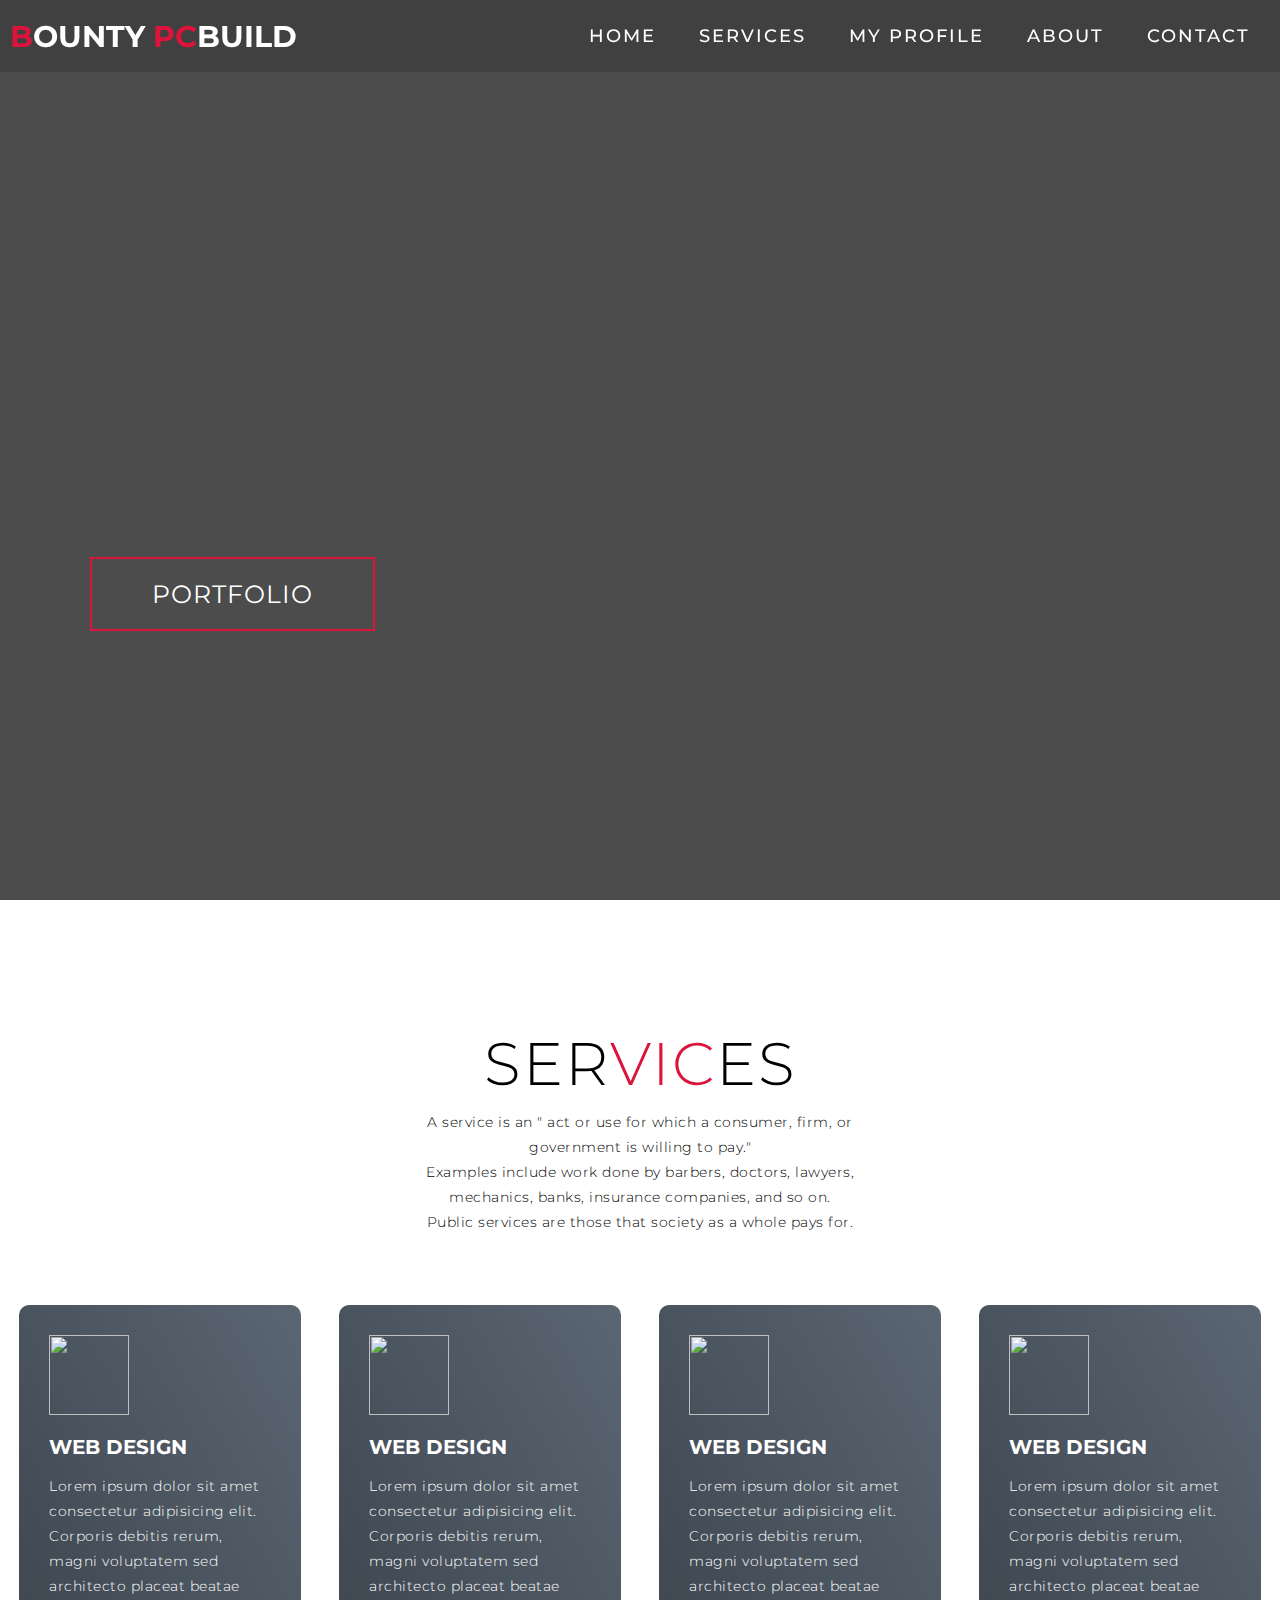
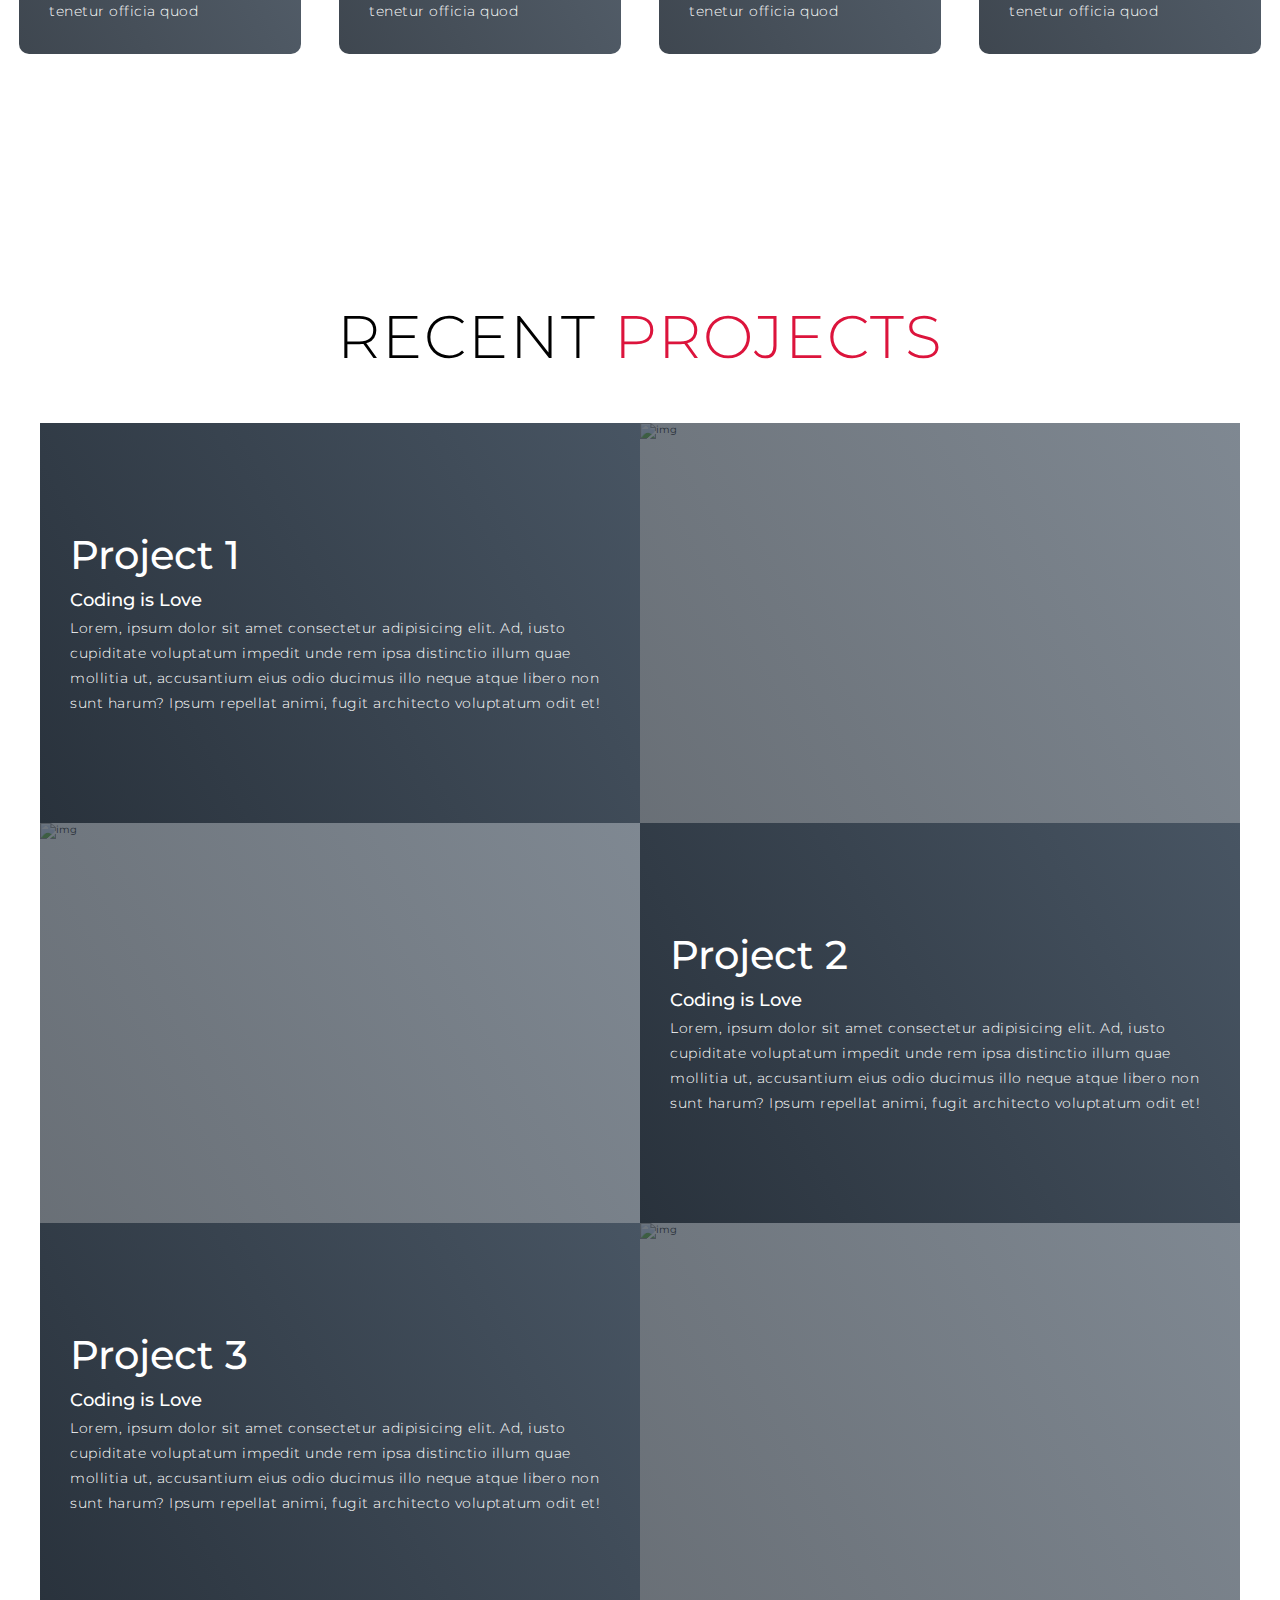
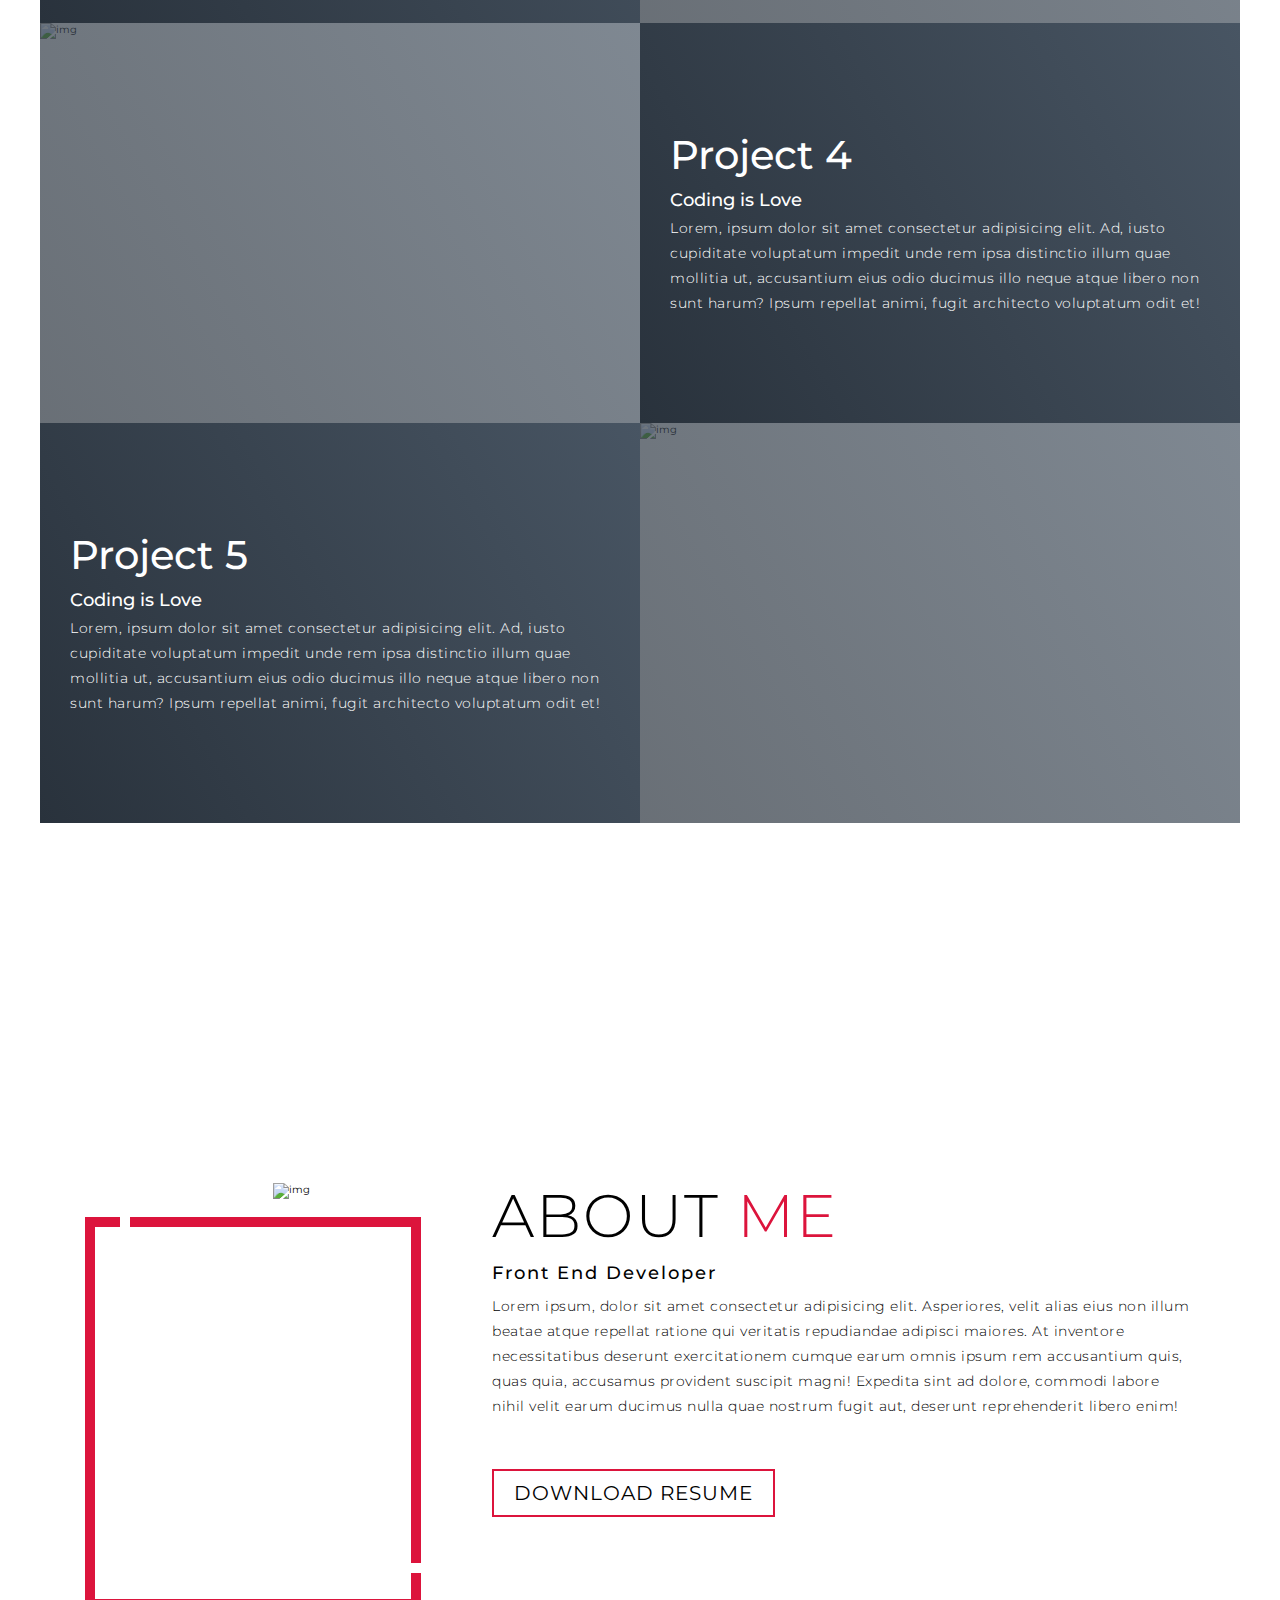
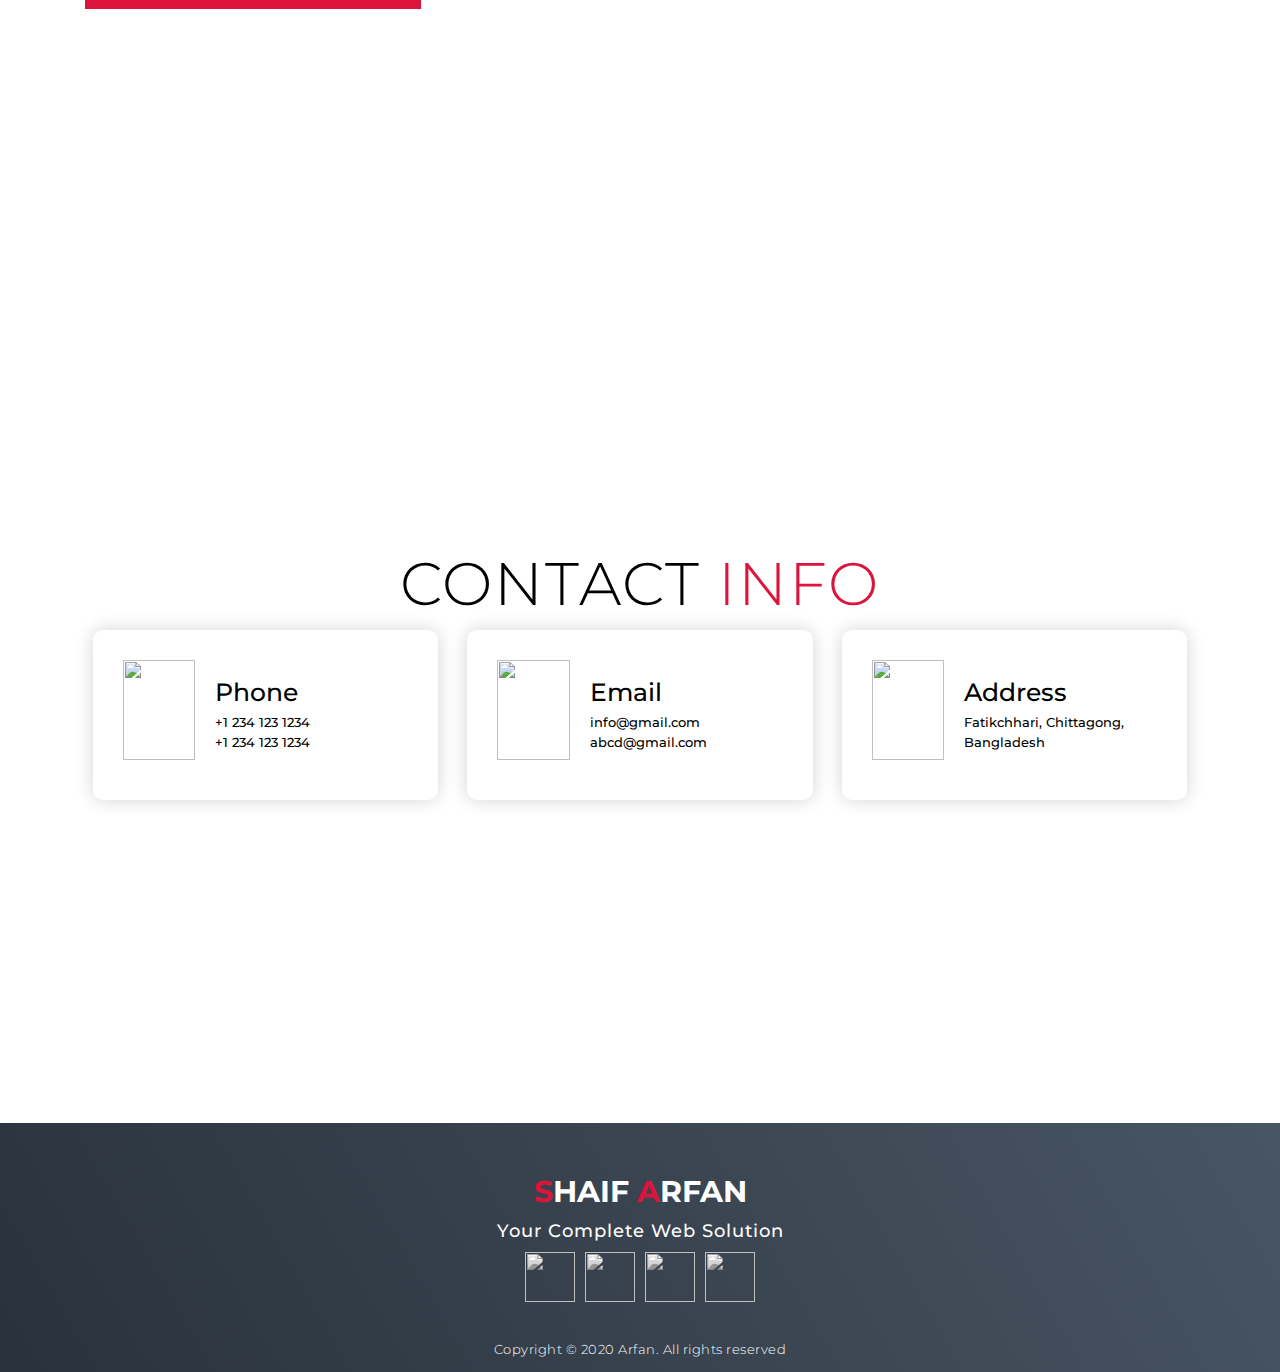
==== commit 9b8c093d: "html sj" ====
--- a/my own project/my portfolio.html
+++ b/my own project/my portfolio.html
@@ -15,7 +15,7 @@
       <div class="nav-bar">
         <div class="brand">
           <a href="#hero">
-            <h1><span>B</span>ounty <span>pc</span>build</h1>
+            <h1><span>B</span>OUNTY <span>PC</span>BUILD</h1>
           </a>
         </div>
         <div class="nav-list">
@@ -25,9 +25,9 @@
           <ul>
             <li><a href="#hero" data-after="Home">Home</a></li>
             <li><a href="#services" data-after="Service">Services</a></li>
-            <li><a href="#projects" data-after="Projects">my profile</a></li>
+            <li><a href="#projects" data-after="myprofile">my profile</a></li>
             <li><a href="#about" data-after="About">About</a></li>
-            <li><a href="#contact" data-after="Contact">skill</a></li>
+            <li><a href="#contact" data-after="Contact">contact</a></li>
           </ul>
         </div>
       </div>
@@ -40,9 +40,9 @@
   <section id="hero">
     <div class="hero container">
       <div>
-        <h1>Hello,friends. <span></span></h1>
+        <h1>Hello,friends <span></span></h1>
         <h1>My Name is <span></span></h1>
-        <h1>surya.sk<span></span></h1>
+        <h1>surya <span></span></h1>
         <a href="#projects" type="button" class="cta">Portfolio</a>
       </div>
     </div>
@@ -53,10 +53,10 @@
   <section id="services">
     <div class="services container">
       <div class="service-top">
-        <h1 class="section-title">Serv<span>i</span>ces</h1>
-        <p>Lorem ipsum dolor sit amet consectetur, adipisicing elit. Ipsum deleniti maiores pariatur assumenda quas
-          magni et, doloribus quod voluptate quasi molestiae magnam officiis dolorum, dolor provident atque molestias
-          voluptatum explicabo!</p>
+        <h1 class="section-title">Ser<span>vic</span>es</h1>
+        <p> A service is an " act or use for which a consumer, firm, or government is willing to pay." <br>
+          Examples include work done by barbers, doctors, lawyers, mechanics, banks, insurance companies, and so on.<br>
+           Public services are those that society as a whole pays for.</p>
       </div>
       <div class="service-bottom">
         <div class="service-item">
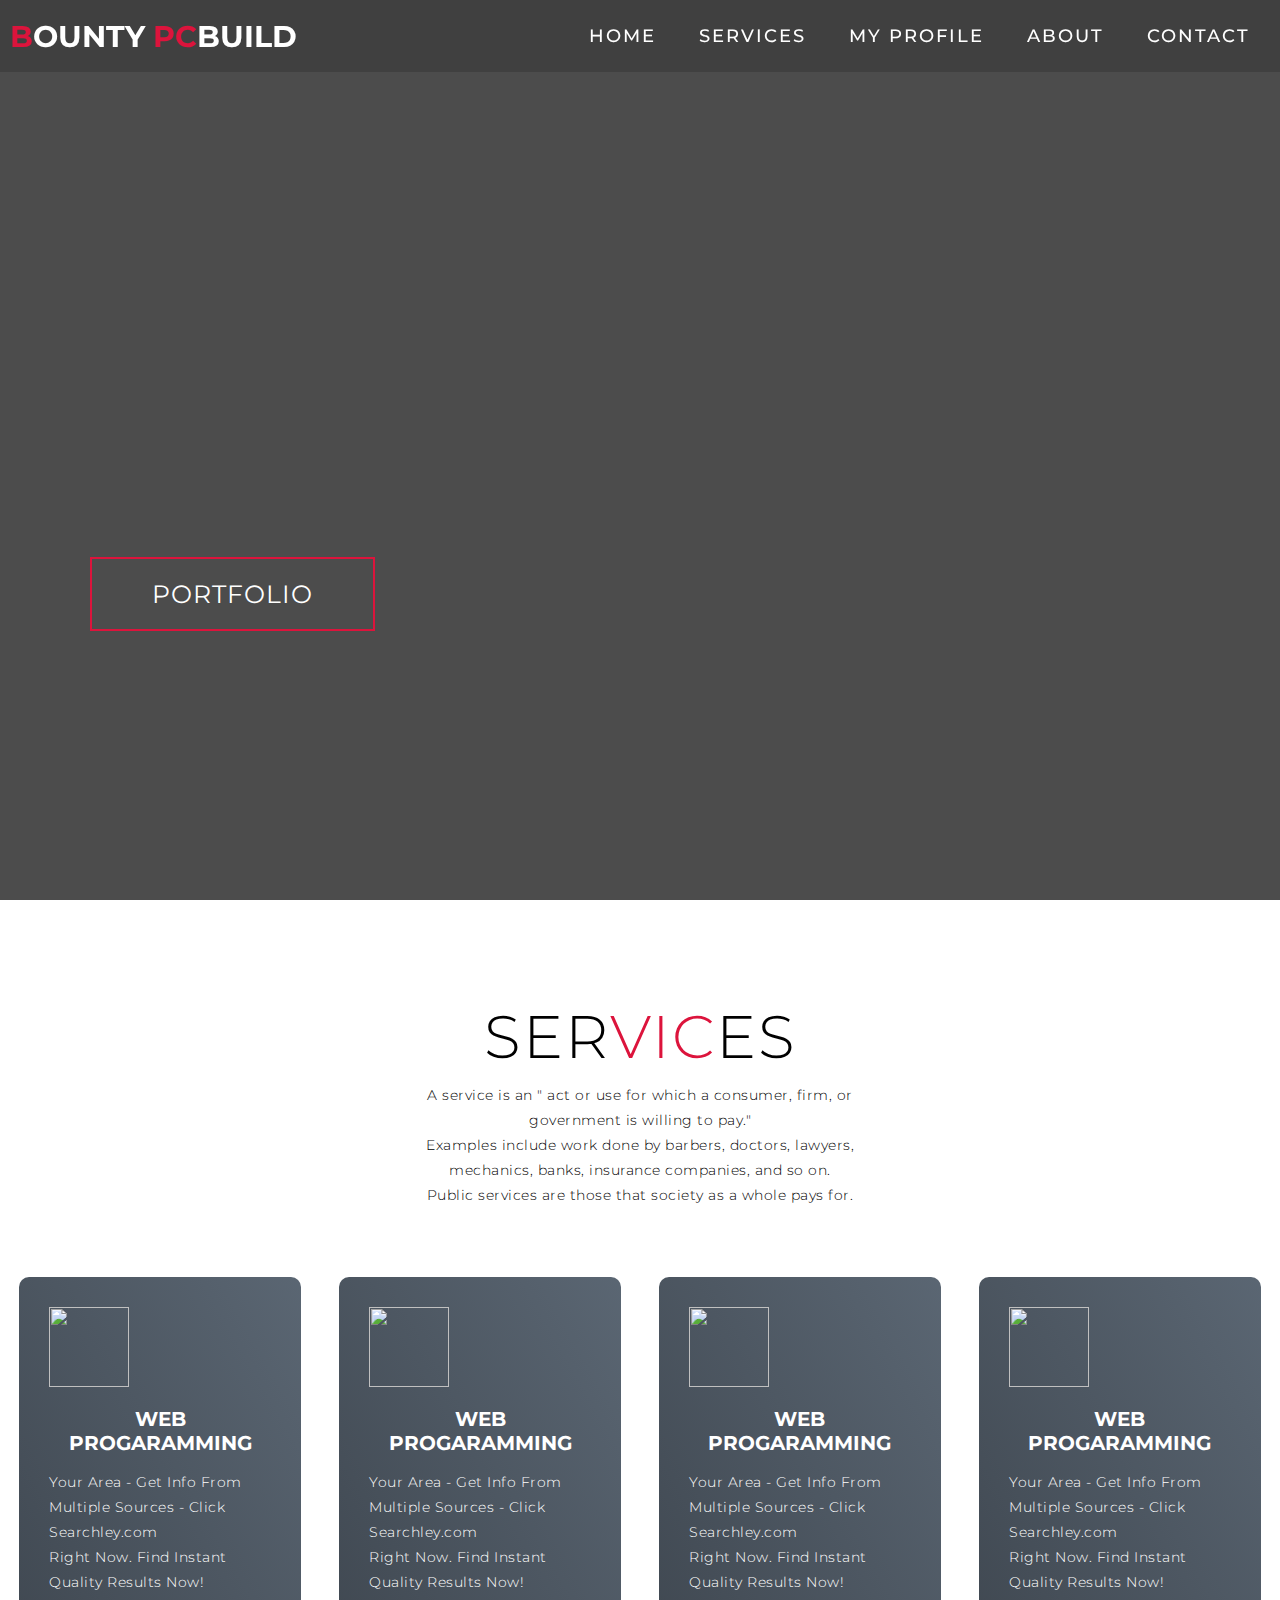
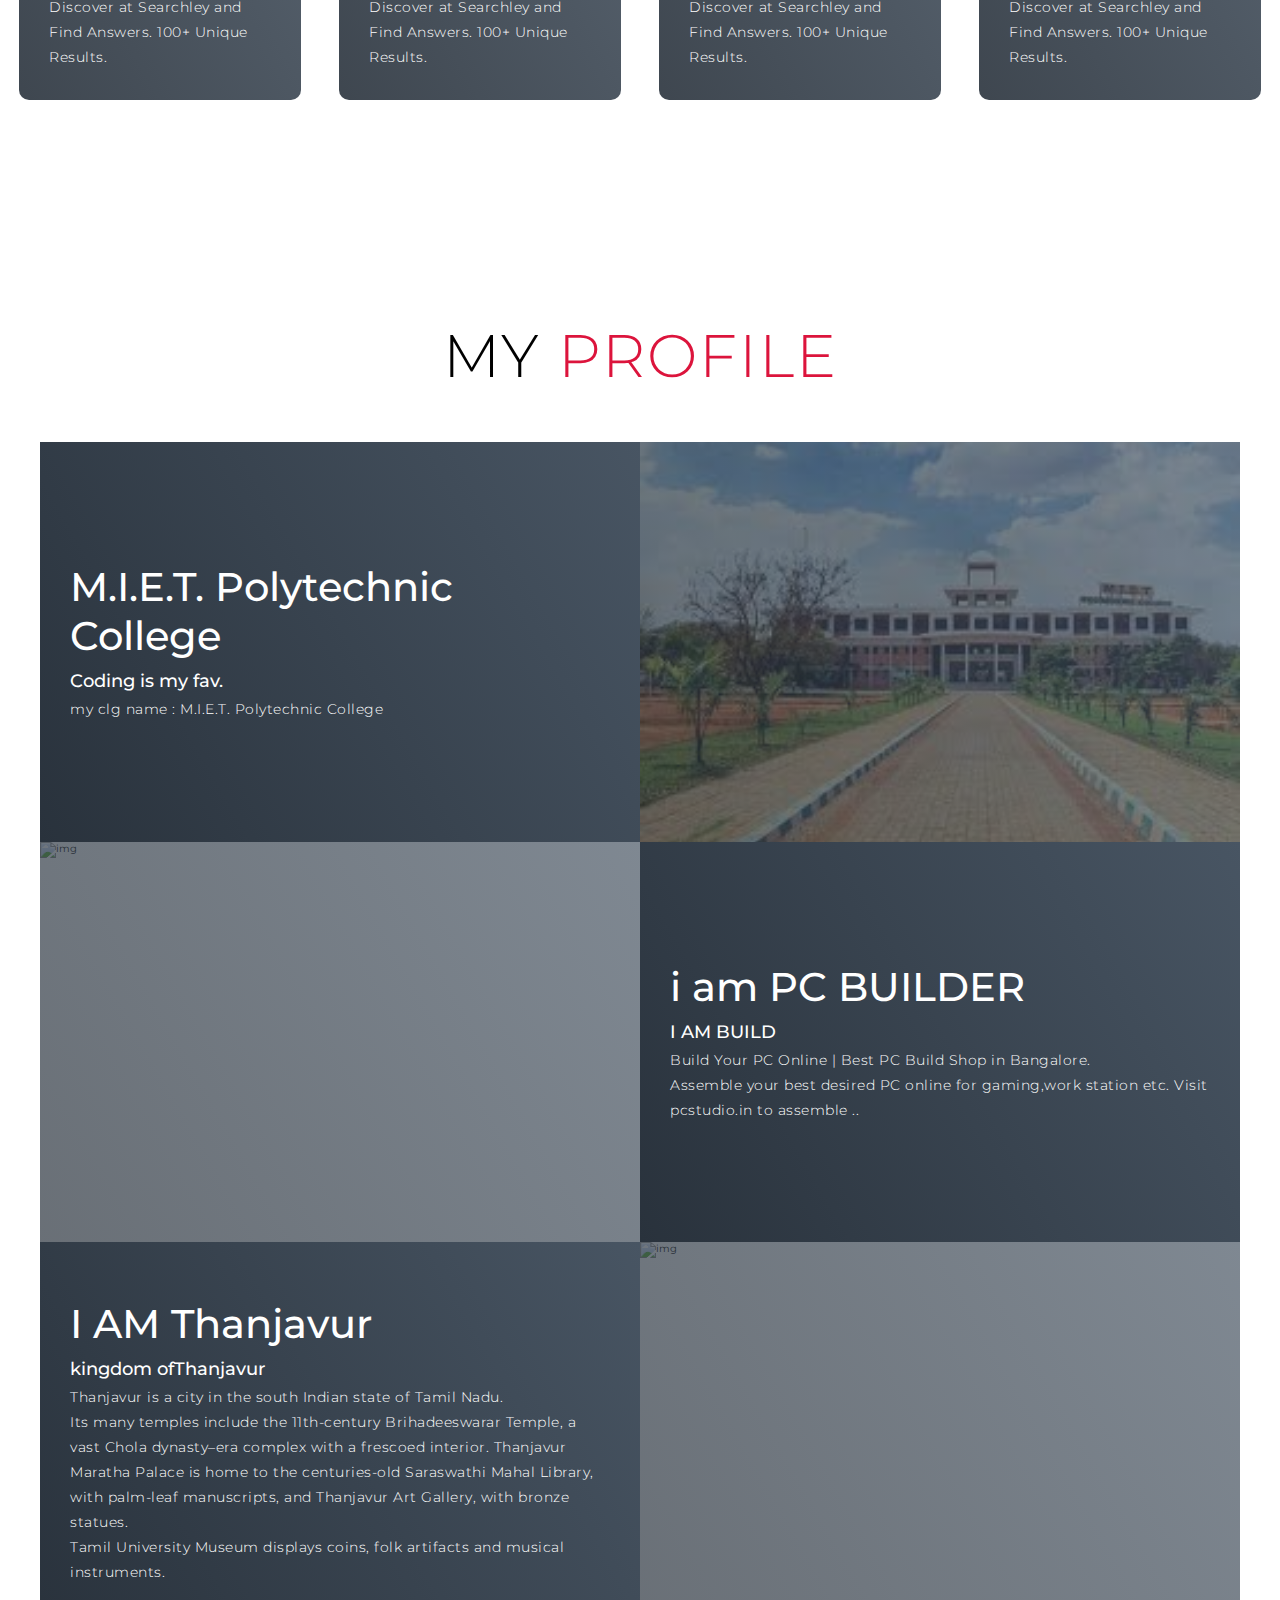
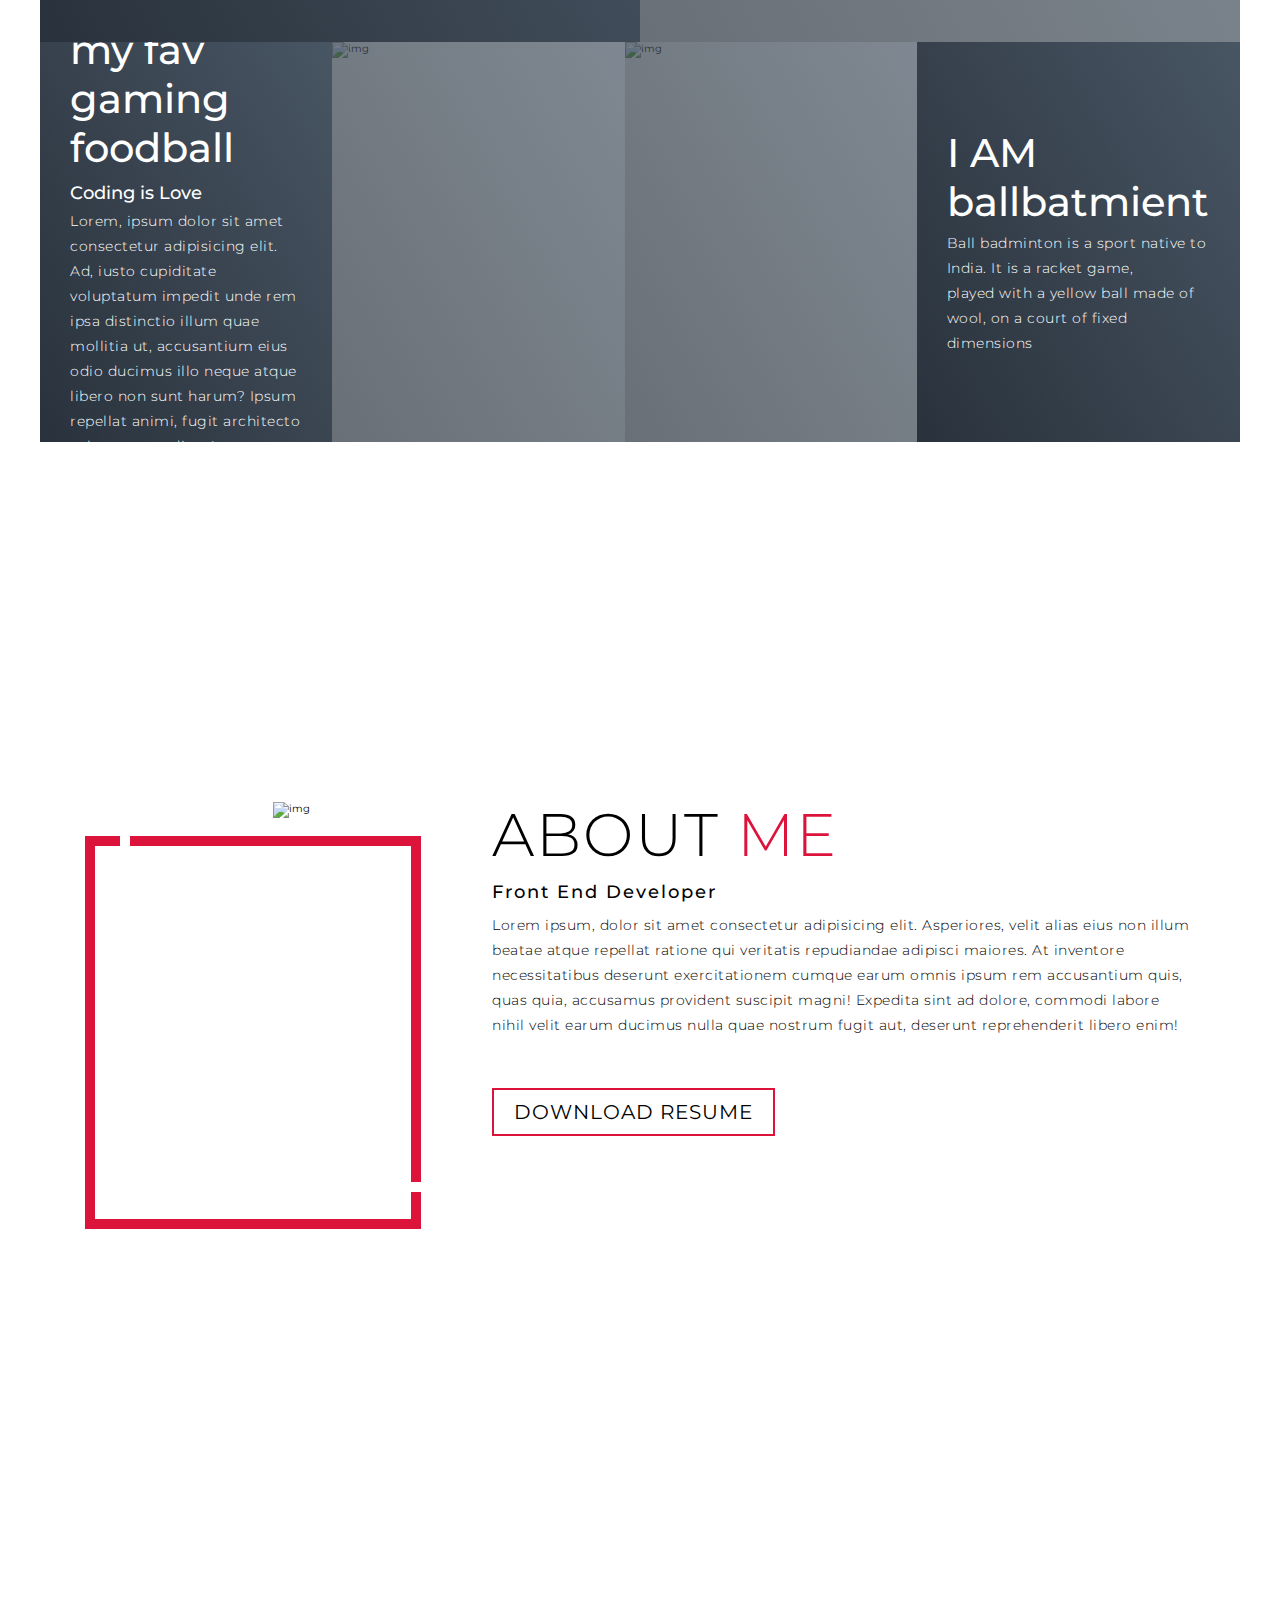
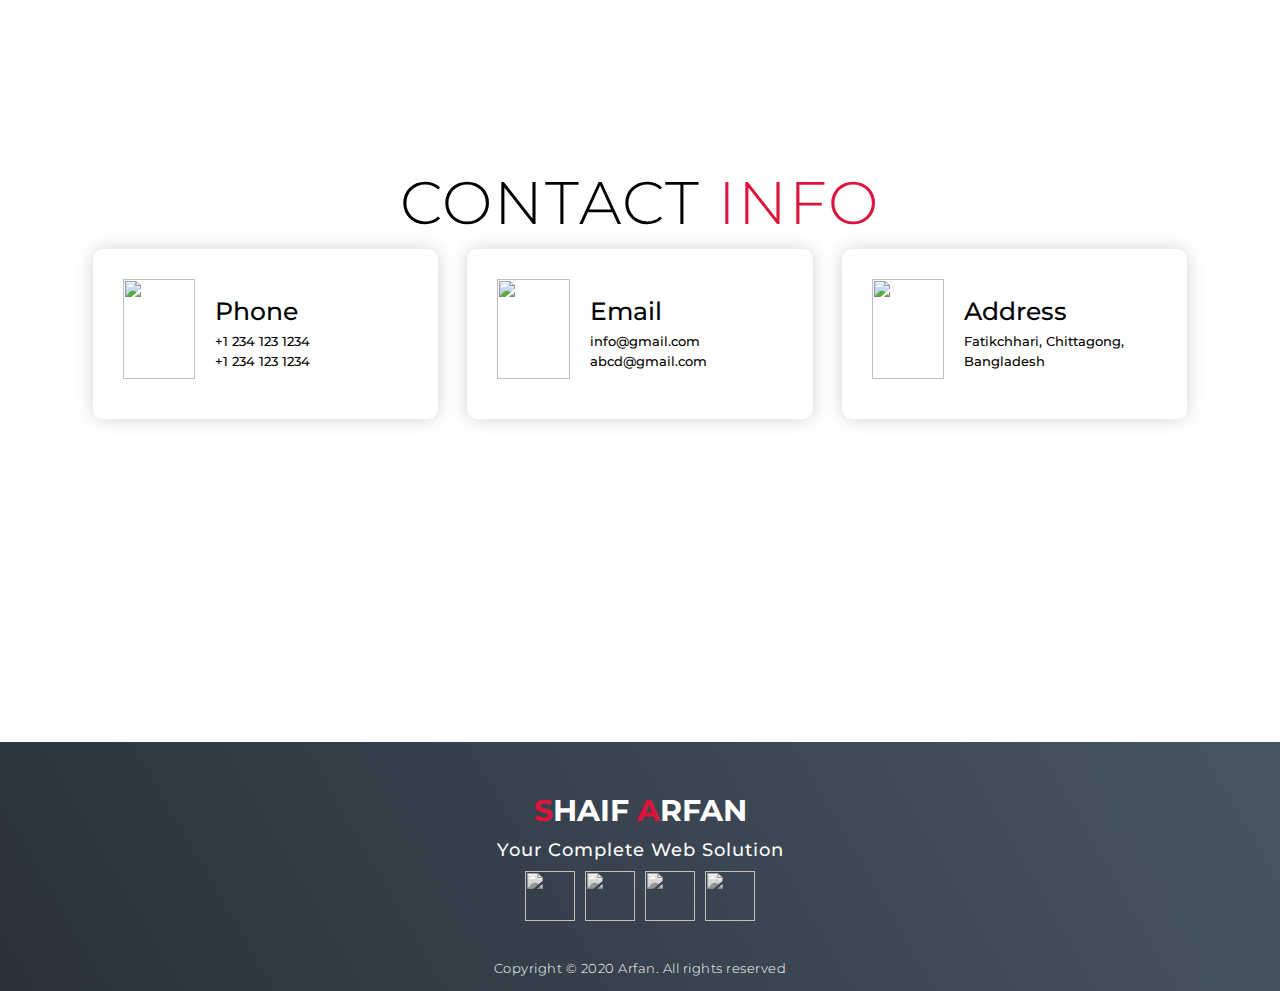
==== commit 81cdcef5: "new line" ====
--- a/my own project/my portfolio.html
+++ b/my own project/my portfolio.html
@@ -60,28 +60,28 @@
       </div>
       <div class="service-bottom">
         <div class="service-item">
-          <div class="icon"><img src="https://img.icons8.com/bubbles/100/000000/services.png" /></div>
-          <h2>Web Design</h2>
-          <p>Lorem ipsum dolor sit amet consectetur adipisicing elit. Corporis debitis rerum, magni voluptatem sed
-            architecto placeat beatae tenetur officia quod</p>
-        </div>
-        <div class="service-item">
-          <div class="icon"><img src="https://img.icons8.com/bubbles/100/000000/services.png" /></div>
-          <h2>Web Design</h2>
-          <p>Lorem ipsum dolor sit amet consectetur adipisicing elit. Corporis debitis rerum, magni voluptatem sed
-            architecto placeat beatae tenetur officia quod</p>
-        </div>
-        <div class="service-item">
-          <div class="icon"><img src="https://img.icons8.com/bubbles/100/000000/services.png" /></div>
-          <h2>Web Design</h2>
-          <p>Lorem ipsum dolor sit amet consectetur adipisicing elit. Corporis debitis rerum, magni voluptatem sed
-            architecto placeat beatae tenetur officia quod</p>
-        </div>
-        <div class="service-item">
-          <div class="icon"><img src="https://img.icons8.com/bubbles/100/000000/services.png" /></div>
-          <h2>Web Design</h2>
-          <p>Lorem ipsum dolor sit amet consectetur adipisicing elit. Corporis debitis rerum, magni voluptatem sed
-            architecto placeat beatae tenetur officia quod</p>
+          <div class="icon"><img src="https://encrypted-tbn0.gstatic.com/images?q=tbn:ANd9GcSaZ-gwghX3hHYMYyqaFXAMzXbCrozhBh9HJA&usqp=CAU" /></div>
+          <h2>Web progaramming</h2>
+          <p>Your Area - Get Info From Multiple Sources - Click Searchley.com<br>
+             Right Now. Find Instant Quality Results Now! Discover at Searchley and Find Answers. 100+ Unique Results.</p>
+        </div>
+        <div class="service-item">
+          <div class="icon"><img src="https://encrypted-tbn0.gstatic.com/images?q=tbn:ANd9GcSaZ-gwghX3hHYMYyqaFXAMzXbCrozhBh9HJA&usqp=CAU" /></div>
+          <h2>Web progaramming</h2>
+          <p>Your Area - Get Info From Multiple Sources - Click Searchley.com<br>
+            Right Now. Find Instant Quality Results Now! Discover at Searchley and Find Answers. 100+ Unique Results.</p>
+        </div>
+        <div class="service-item">
+          <div class="icon"><img src="https://encrypted-tbn0.gstatic.com/images?q=tbn:ANd9GcSaZ-gwghX3hHYMYyqaFXAMzXbCrozhBh9HJA&usqp=CAU" /></div>
+          <h2>Web progaramming</h2>
+          <p>Your Area - Get Info From Multiple Sources - Click Searchley.com<br>
+            Right Now. Find Instant Quality Results Now! Discover at Searchley and Find Answers. 100+ Unique Results.</p>
+        </div>
+        <div class="service-item">
+          <div class="icon"><img src="https://encrypted-tbn0.gstatic.com/images?q=tbn:ANd9GcSaZ-gwghX3hHYMYyqaFXAMzXbCrozhBh9HJA&usqp=CAU" /></div>
+          <h2>Web progaramming</h2>
+          <p>Your Area - Get Info From Multiple Sources - Click Searchley.com<br>
+            Right Now. Find Instant Quality Results Now! Discover at Searchley and Find Answers. 100+ Unique Results.</p>
         </div>
       </div>
     </div>
@@ -92,60 +92,55 @@
   <section id="projects">
     <div class="projects container">
       <div class="projects-header">
-        <h1 class="section-title">Recent <span>Projects</span></h1>
+        <h1 class="section-title">my <span>profile</span></h1>
       </div>
       <div class="all-projects">
         <div class="project-item">
           <div class="project-info">
-            <h1>Project 1</h1>
-            <h2>Coding is Love</h2>
-            <p>Lorem, ipsum dolor sit amet consectetur adipisicing elit. Ad, iusto cupiditate voluptatum impedit unde
-              rem ipsa distinctio illum quae mollitia ut, accusantium eius odio ducimus illo neque atque libero non sunt
-              harum? Ipsum repellat animi, fugit architecto voluptatum odit et!</p>
-          </div>
-          <div class="project-img">
-            <img src="./img/img-1.png" alt="img">
-          </div>
-        </div>
-        <div class="project-item">
-          <div class="project-info">
-            <h1>Project 2</h1>
-            <h2>Coding is Love</h2>
-            <p>Lorem, ipsum dolor sit amet consectetur adipisicing elit. Ad, iusto cupiditate voluptatum impedit unde
-              rem ipsa distinctio illum quae mollitia ut, accusantium eius odio ducimus illo neque atque libero non sunt
-              harum? Ipsum repellat animi, fugit architecto voluptatum odit et!</p>
-          </div>
-          <div class="project-img">
-            <img src="./img/img-1.png" alt="img">
-          </div>
-        </div>
-        <div class="project-item">
-          <div class="project-info">
-            <h1>Project 3</h1>
-            <h2>Coding is Love</h2>
-            <p>Lorem, ipsum dolor sit amet consectetur adipisicing elit. Ad, iusto cupiditate voluptatum impedit unde
-              rem ipsa distinctio illum quae mollitia ut, accusantium eius odio ducimus illo neque atque libero non sunt
-              harum? Ipsum repellat animi, fugit architecto voluptatum odit et!</p>
-          </div>
-          <div class="project-img">
-            <img src="./img/img-1.png" alt="img">
-          </div>
-        </div>
-        <div class="project-item">
-          <div class="project-info">
-            <h1>Project 4</h1>
-            <h2>Coding is Love</h2>
-            <p>Lorem, ipsum dolor sit amet consectetur adipisicing elit. Ad, iusto cupiditate voluptatum impedit unde
-              rem ipsa distinctio illum quae mollitia ut, accusantium eius odio ducimus illo neque atque libero non sunt
-              harum? Ipsum repellat animi, fugit architecto voluptatum odit et!</p>
-          </div>
-          <div class="project-img">
-            <img src="./img/img-1.png" alt="img">
-          </div>
-        </div>
-        <div class="project-item">
-          <div class="project-info">
-            <h1>Project 5</h1>
+            <h1> M.I.E.T. Polytechnic College</h1>
+            <h2>Coding is my fav.</h2>
+            <p>my clg name : M.I.E.T. Polytechnic College</p>
+          </div>
+          <div class="project-img">
+            <img src="[data-uri]" alt="img">
+          </div>
+        </div>
+        <div class="project-item">
+          <div class="project-info">
+            <h1>i am PC BUILDER</h1>
+            <h2>I AM BUILD</h2>
+            <p>Build Your PC Online | Best PC Build Shop in Bangalore.<br>
+               Assemble your best desired PC online for gaming,work station etc. Visit pcstudio.in to assemble ..</p>
+          </div>
+          <div class="project-img">
+            <img src="https://encrypted-tbn0.gstatic.com/images?q=tbn:ANd9GcQp5Meu7iJLNRN_EyOBQXHMXu5XcT9zVV0Pkg&usqp=CAU" alt="img">
+          </div>
+        </div>
+        <div class="project-item">
+          <div class="project-info">
+            <h1>I AM Thanjavur </h1>
+            <h2> kingdom ofThanjavur</h2>
+            <p>Thanjavur is a city in the south Indian state of Tamil Nadu.<br>
+               Its many temples include the 11th-century Brihadeeswarar Temple, a vast Chola dynasty–era complex with a frescoed interior. Thanjavur Maratha Palace is home to the centuries-old Saraswathi Mahal Library, with palm-leaf manuscripts, and Thanjavur Art Gallery, with bronze statues.<br>
+               Tamil University Museum displays coins, folk artifacts and musical instruments.</p>
+          </div>
+          <div class="project-img">
+            <img src="https://lh5.googleusercontent.com/p/AF1QipOSMtyW2T7IjlxdgJ4ki3gl9KhH15EIduTxNdQ=w408-h259-k-no" alt="img">
+          </div>
+        </div>
+        <div class="project-item">
+          <div class="project-info">
+            <h1>I AM ballbatmient</h1>
+            <p>Ball badminton is a sport native to India. It is a racket game,<br>
+               played with a yellow ball made of wool, on a court of fixed dimensions </p>
+          </div>
+          <div class="project-img">
+            <img src="https://avatars.githubusercontent.com/u/109274974?v=4" alt="img" width="100px" height="80px"
+          </div>
+        </div>
+        <div class="project-item">
+          <div class="project-info">
+            <h1>my fav gaming foodball</h1>
             <h2>Coding is Love</h2>
             <p>Lorem, ipsum dolor sit amet consectetur adipisicing elit. Ad, iusto cupiditate voluptatum impedit unde
               rem ipsa distinctio illum quae mollitia ut, accusantium eius odio ducimus illo neque atque libero non sunt
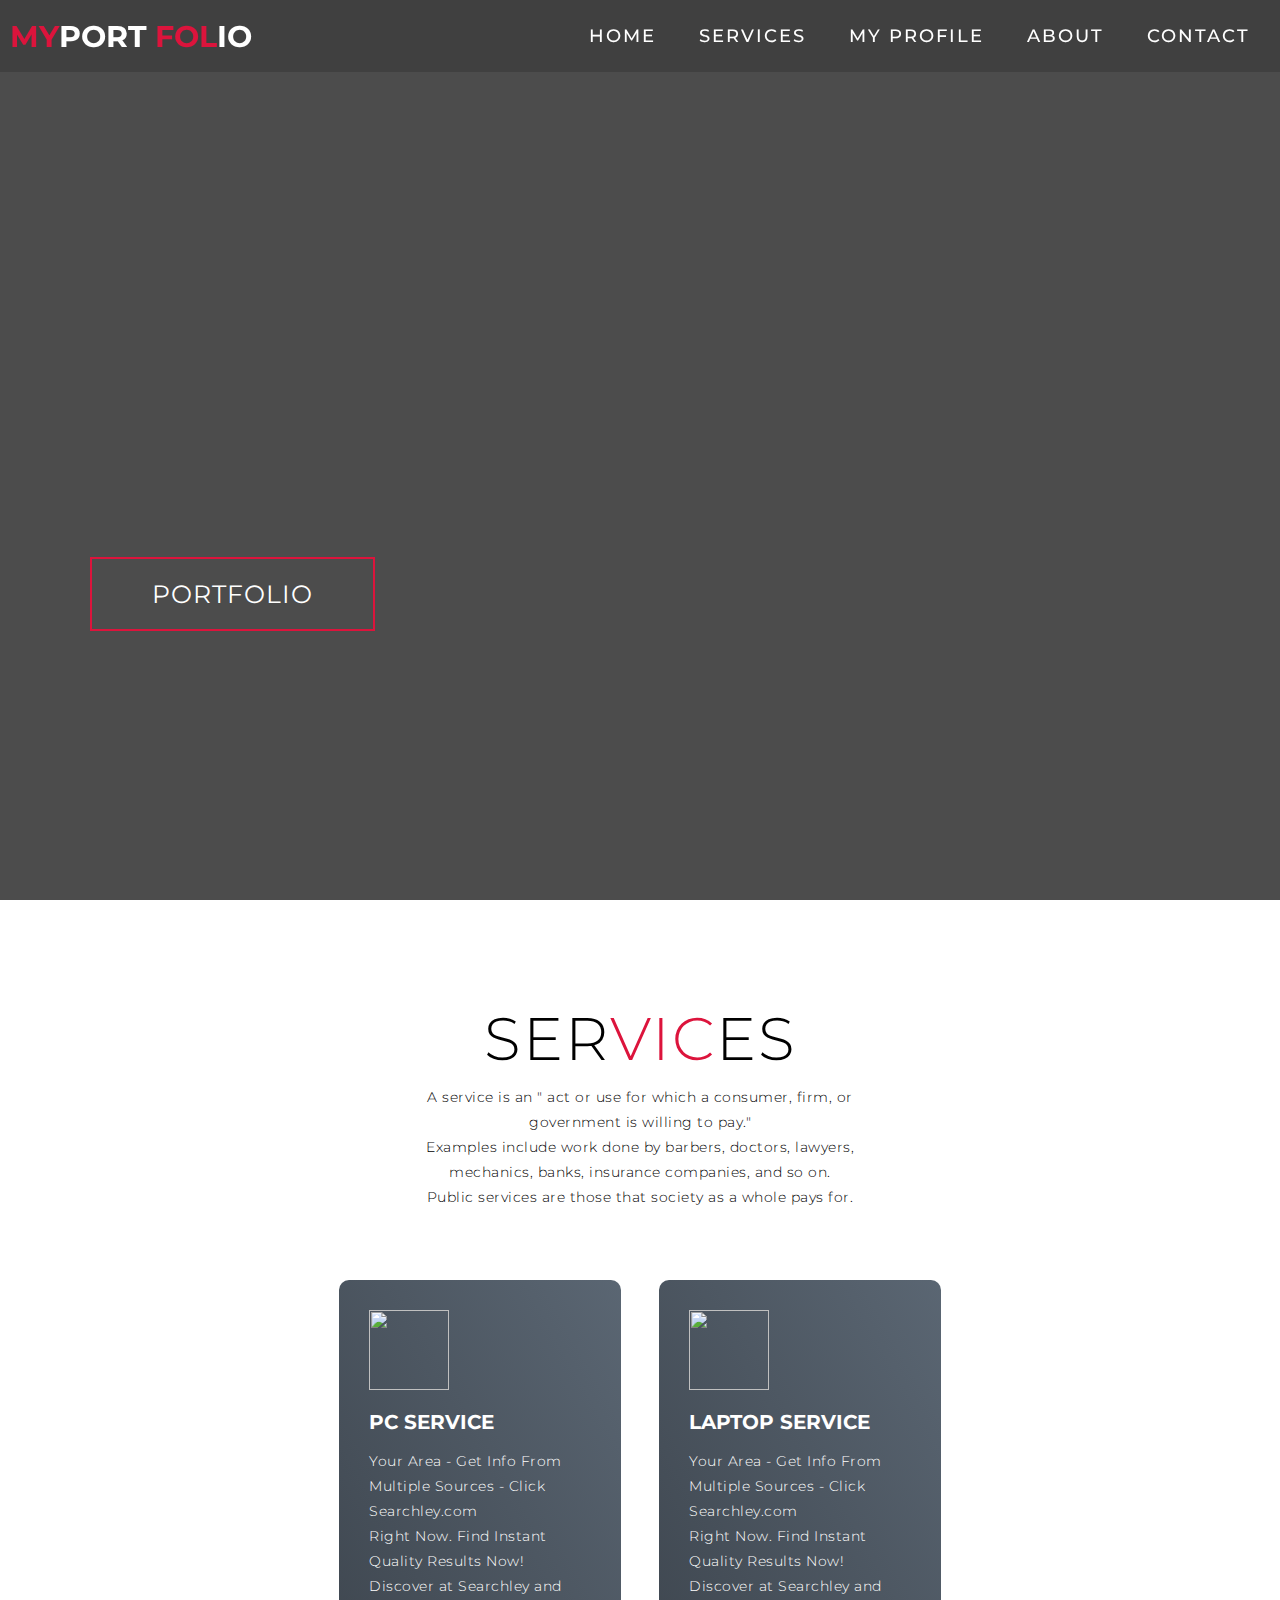
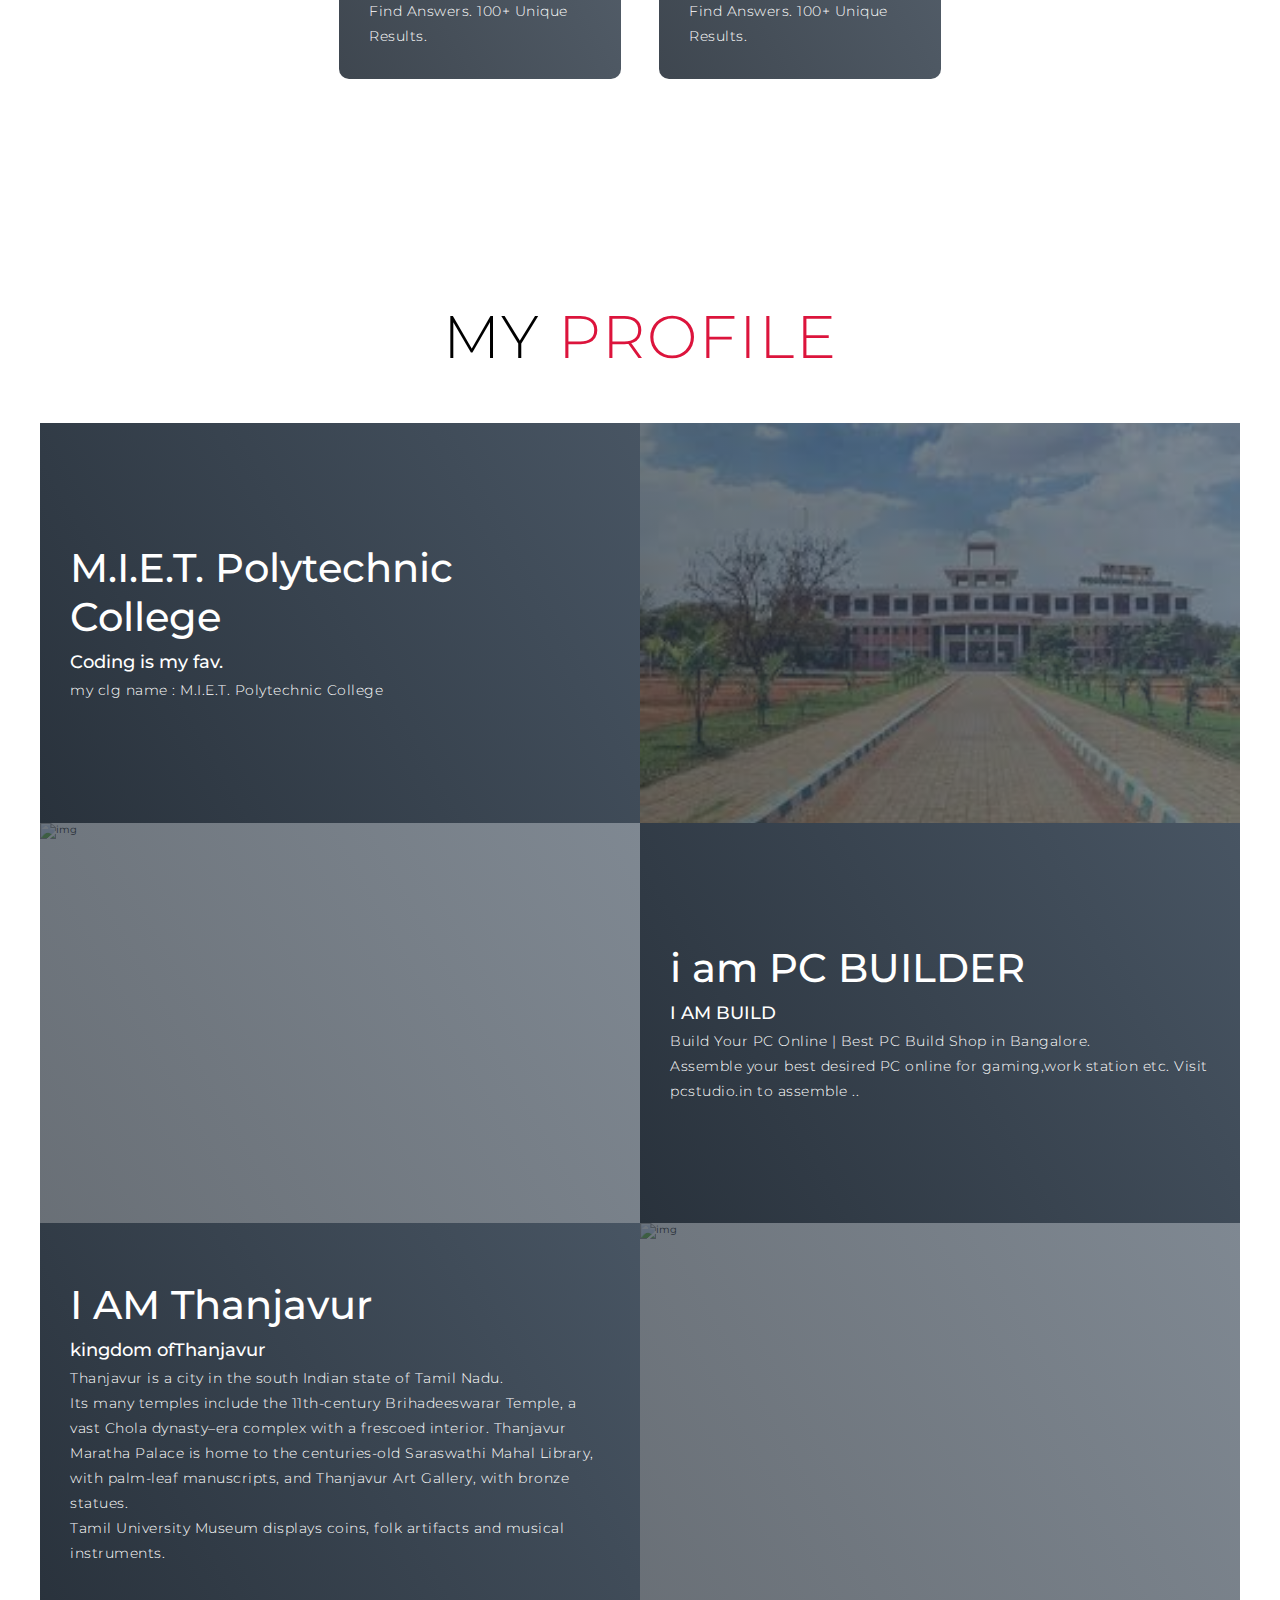
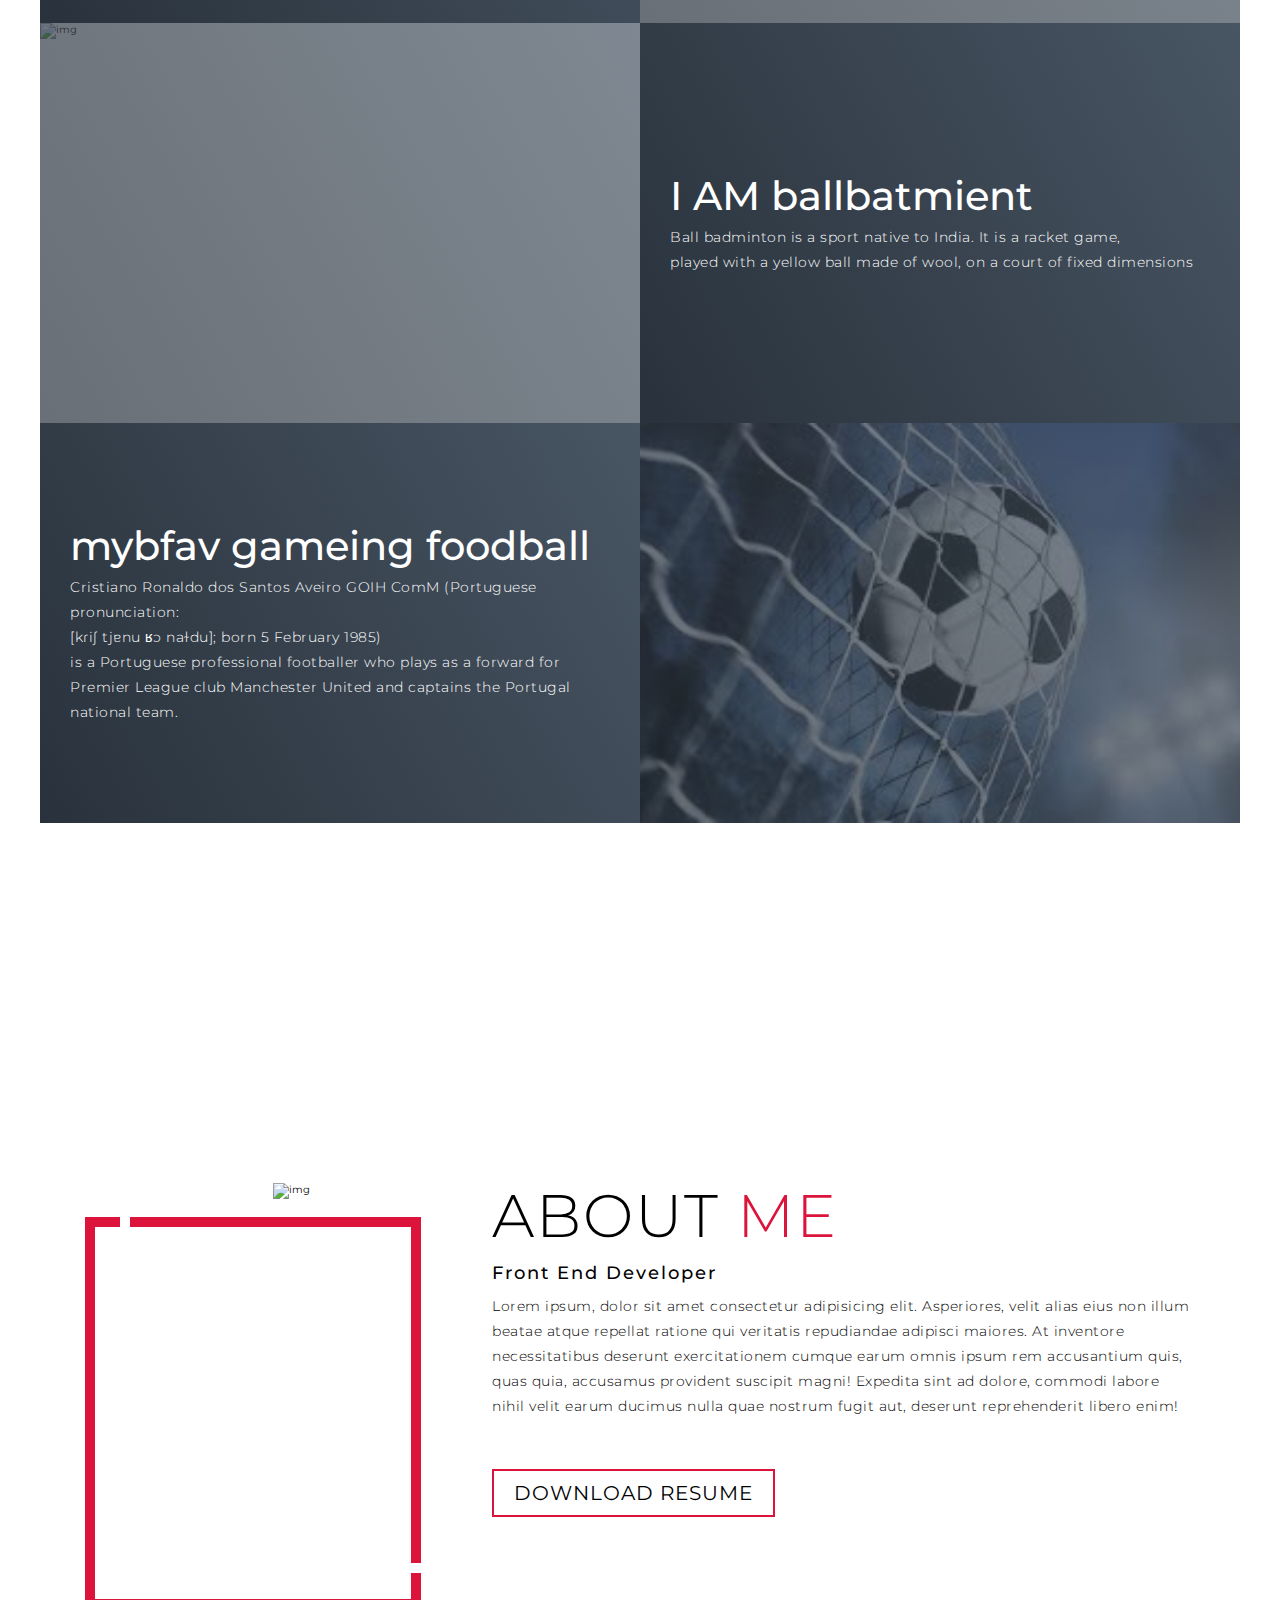
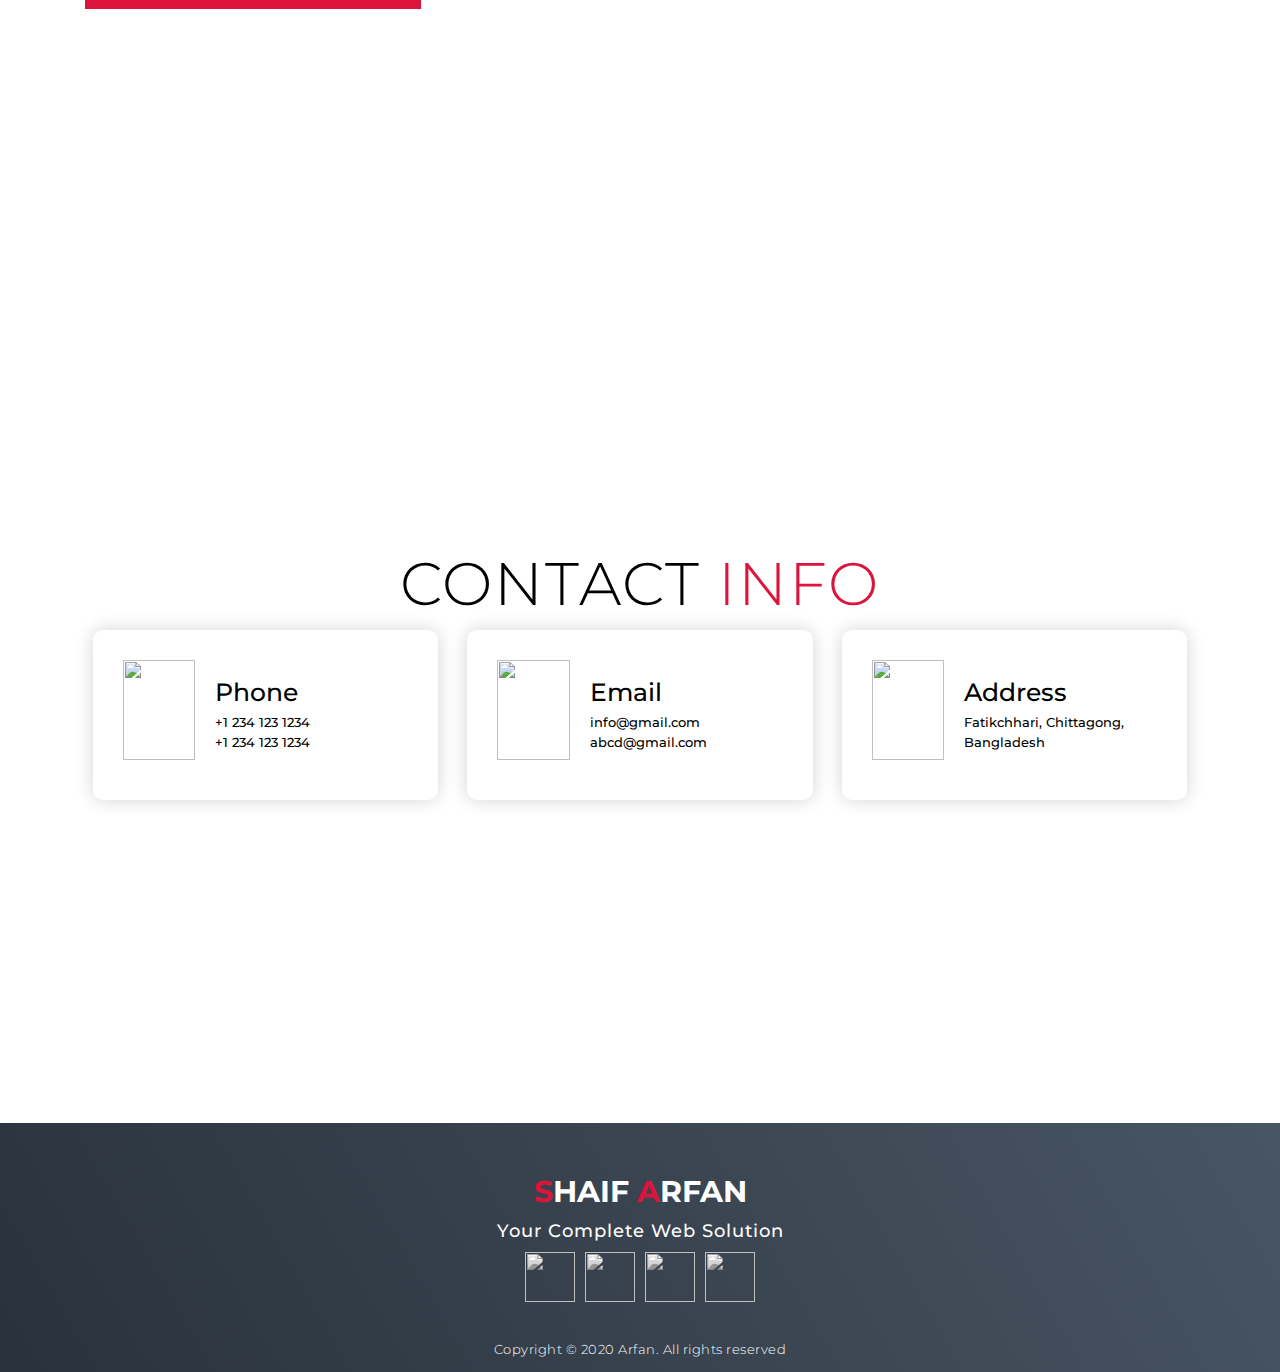
==== commit 5a119147: "hi.." ====
--- a/my own project/my portfolio.html
+++ b/my own project/my portfolio.html
@@ -15,7 +15,7 @@
       <div class="nav-bar">
         <div class="brand">
           <a href="#hero">
-            <h1><span>B</span>OUNTY <span>PC</span>BUILD</h1>
+            <h1><span>MY</span>port <span>fol</span>io</h1>
           </a>
         </div>
         <div class="nav-list">
@@ -61,25 +61,13 @@
       <div class="service-bottom">
         <div class="service-item">
           <div class="icon"><img src="https://encrypted-tbn0.gstatic.com/images?q=tbn:ANd9GcSaZ-gwghX3hHYMYyqaFXAMzXbCrozhBh9HJA&usqp=CAU" /></div>
-          <h2>Web progaramming</h2>
+          <h2>PC service</h2>
           <p>Your Area - Get Info From Multiple Sources - Click Searchley.com<br>
              Right Now. Find Instant Quality Results Now! Discover at Searchley and Find Answers. 100+ Unique Results.</p>
         </div>
         <div class="service-item">
           <div class="icon"><img src="https://encrypted-tbn0.gstatic.com/images?q=tbn:ANd9GcSaZ-gwghX3hHYMYyqaFXAMzXbCrozhBh9HJA&usqp=CAU" /></div>
-          <h2>Web progaramming</h2>
-          <p>Your Area - Get Info From Multiple Sources - Click Searchley.com<br>
-            Right Now. Find Instant Quality Results Now! Discover at Searchley and Find Answers. 100+ Unique Results.</p>
-        </div>
-        <div class="service-item">
-          <div class="icon"><img src="https://encrypted-tbn0.gstatic.com/images?q=tbn:ANd9GcSaZ-gwghX3hHYMYyqaFXAMzXbCrozhBh9HJA&usqp=CAU" /></div>
-          <h2>Web progaramming</h2>
-          <p>Your Area - Get Info From Multiple Sources - Click Searchley.com<br>
-            Right Now. Find Instant Quality Results Now! Discover at Searchley and Find Answers. 100+ Unique Results.</p>
-        </div>
-        <div class="service-item">
-          <div class="icon"><img src="https://encrypted-tbn0.gstatic.com/images?q=tbn:ANd9GcSaZ-gwghX3hHYMYyqaFXAMzXbCrozhBh9HJA&usqp=CAU" /></div>
-          <h2>Web progaramming</h2>
+          <h2>laptop service</h2>
           <p>Your Area - Get Info From Multiple Sources - Click Searchley.com<br>
             Right Now. Find Instant Quality Results Now! Discover at Searchley and Find Answers. 100+ Unique Results.</p>
         </div>
@@ -135,19 +123,20 @@
                played with a yellow ball made of wool, on a court of fixed dimensions </p>
           </div>
           <div class="project-img">
-            <img src="https://avatars.githubusercontent.com/u/109274974?v=4" alt="img" width="100px" height="80px"
-          </div>
-        </div>
-        <div class="project-item">
-          <div class="project-info">
-            <h1>my fav gaming foodball</h1>
-            <h2>Coding is Love</h2>
-            <p>Lorem, ipsum dolor sit amet consectetur adipisicing elit. Ad, iusto cupiditate voluptatum impedit unde
-              rem ipsa distinctio illum quae mollitia ut, accusantium eius odio ducimus illo neque atque libero non sunt
-              harum? Ipsum repellat animi, fugit architecto voluptatum odit et!</p>
-          </div>
-          <div class="project-img">
-            <img src="./img/img-1.png" alt="img">
+            <img src="https://avatars.githubusercontent.com/u/109274974?v=4" alt="img" width="100px" height="80px">
+
+          </div>
+        </div>
+        <div class="project-item">
+          <div class="project-info">
+            <h1>mybfav gameing foodball</h1>
+            <p>Cristiano Ronaldo dos Santos Aveiro GOIH ComM (Portuguese pronunciation:<br>
+               [kɾiʃ tjɐnu ʁɔ naɫdu]; born 5 February 1985) <br>
+               is a Portuguese professional footballer who plays as a forward for Premier League club Manchester United and captains the Portugal national team. 
+            </p>
+          </div>
+          <div class="project-img">
+            <img src="[data-uri]" alt="img">
           </div>
         </div>
       </div>
